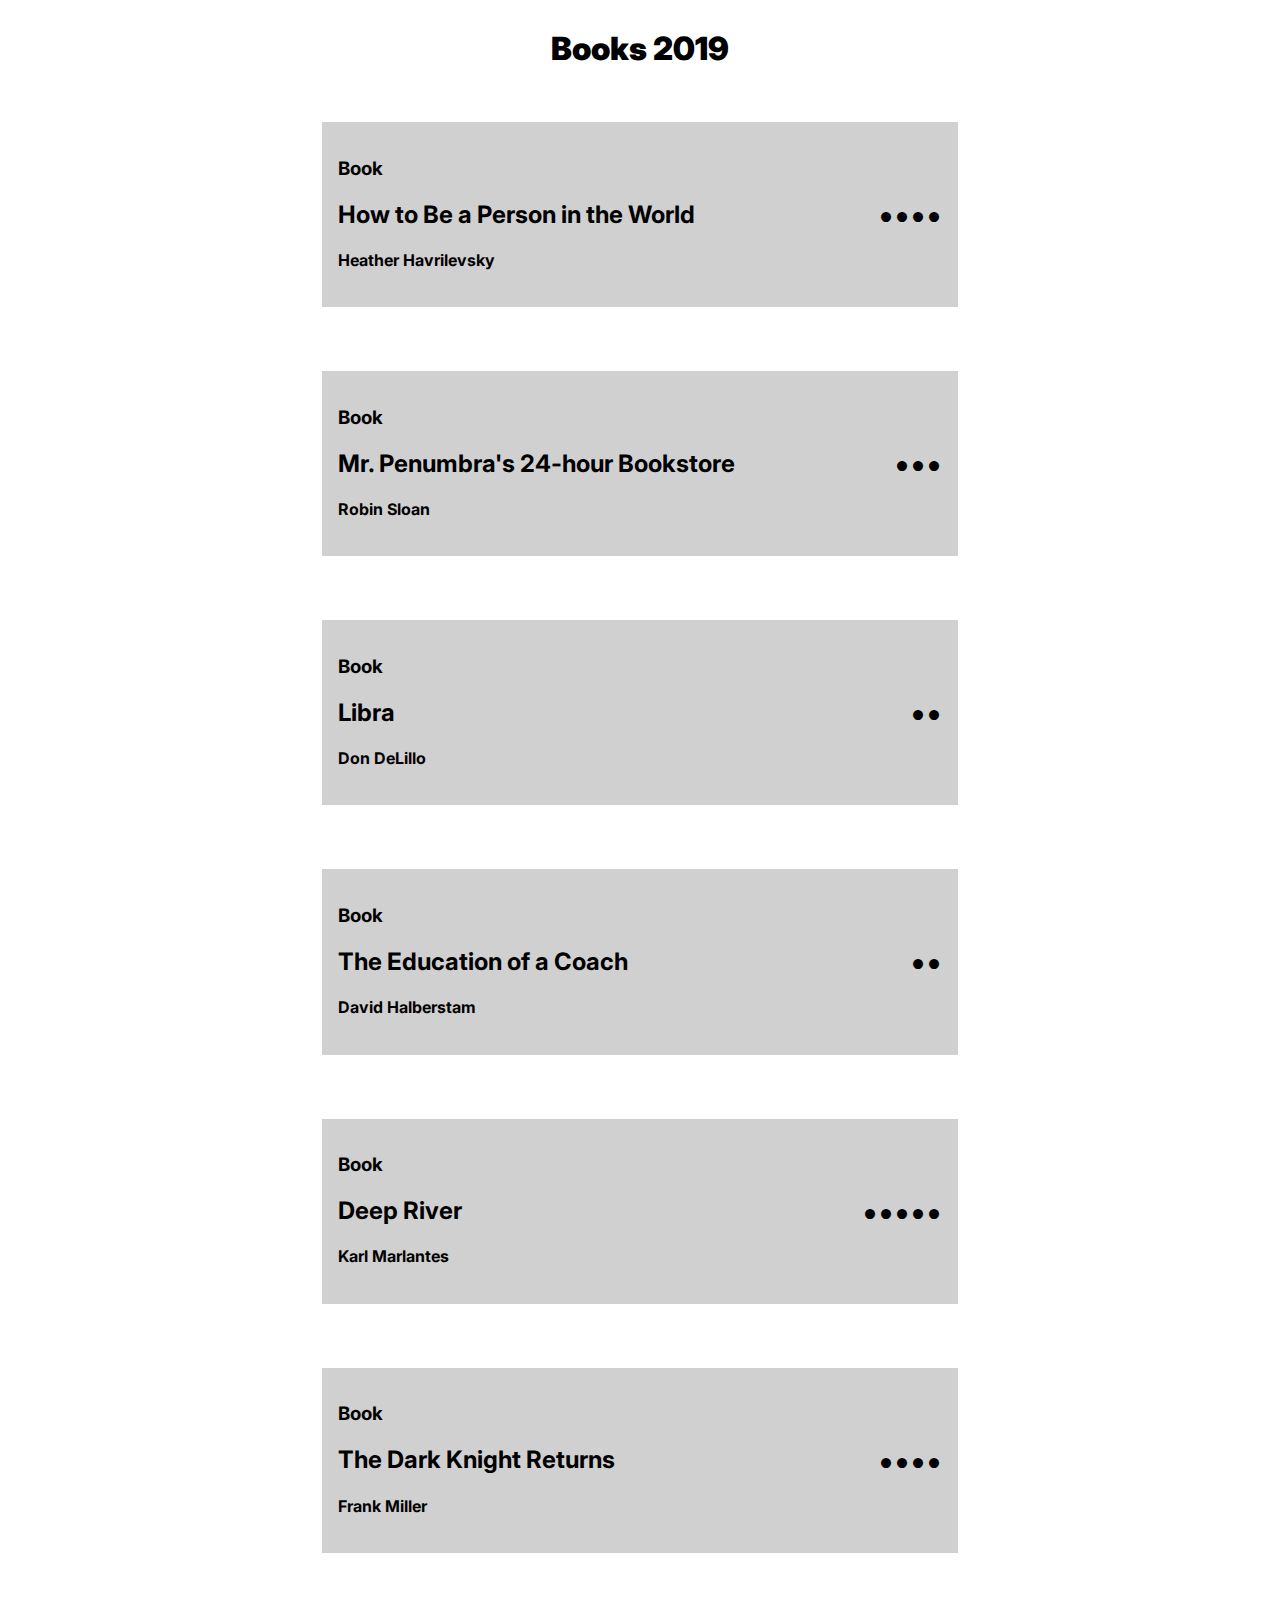
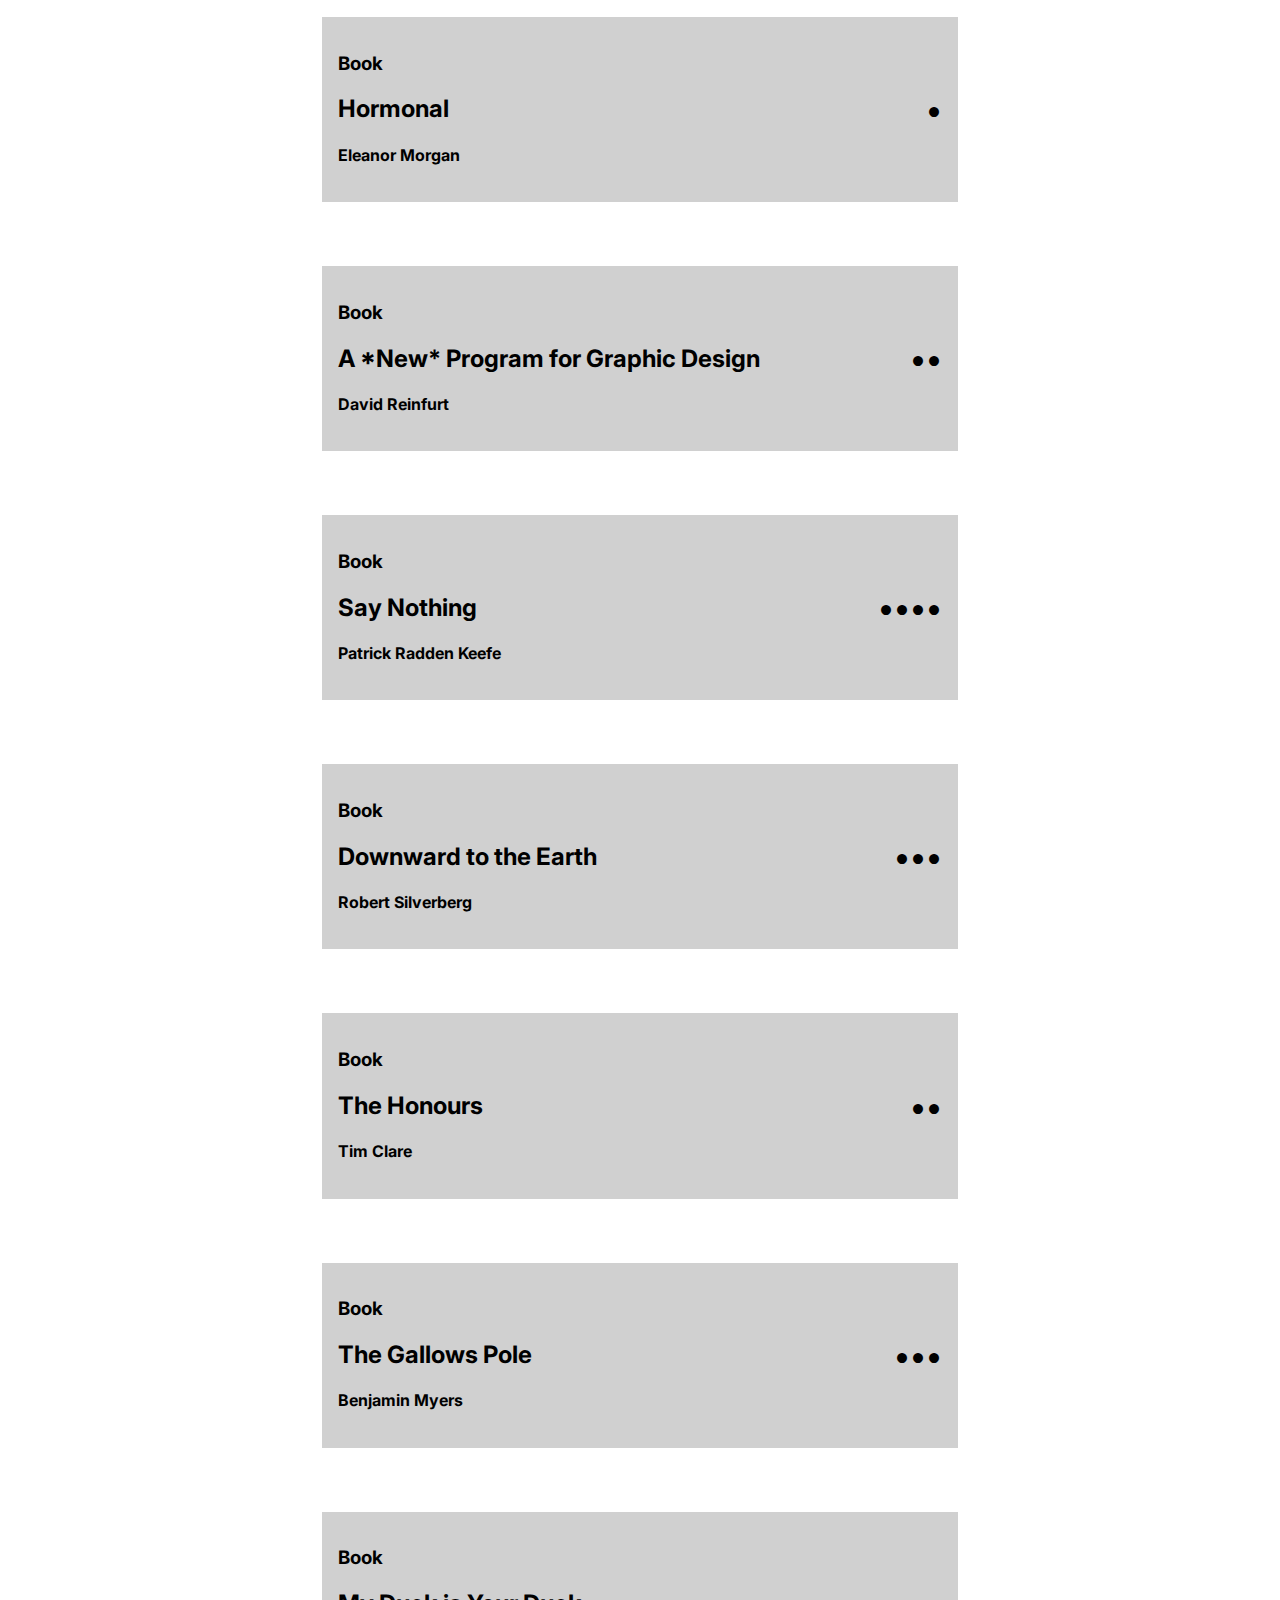
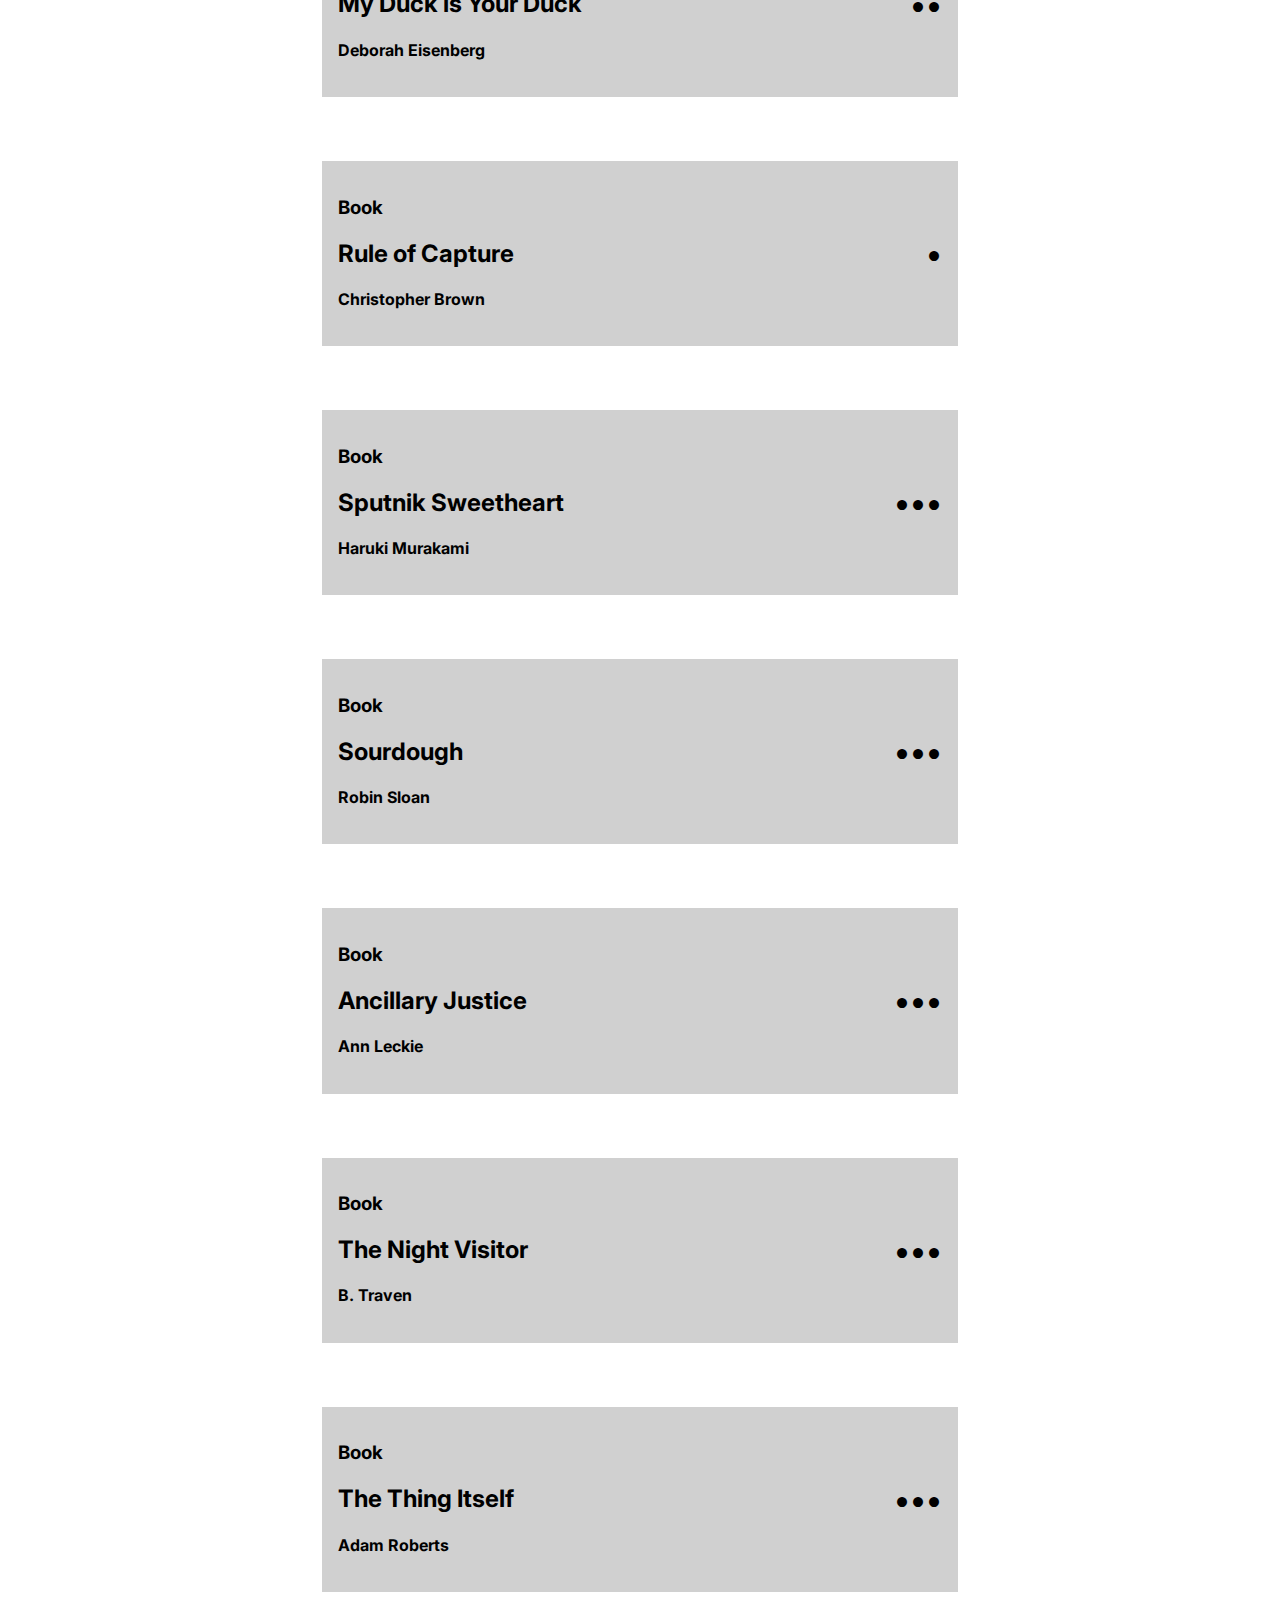
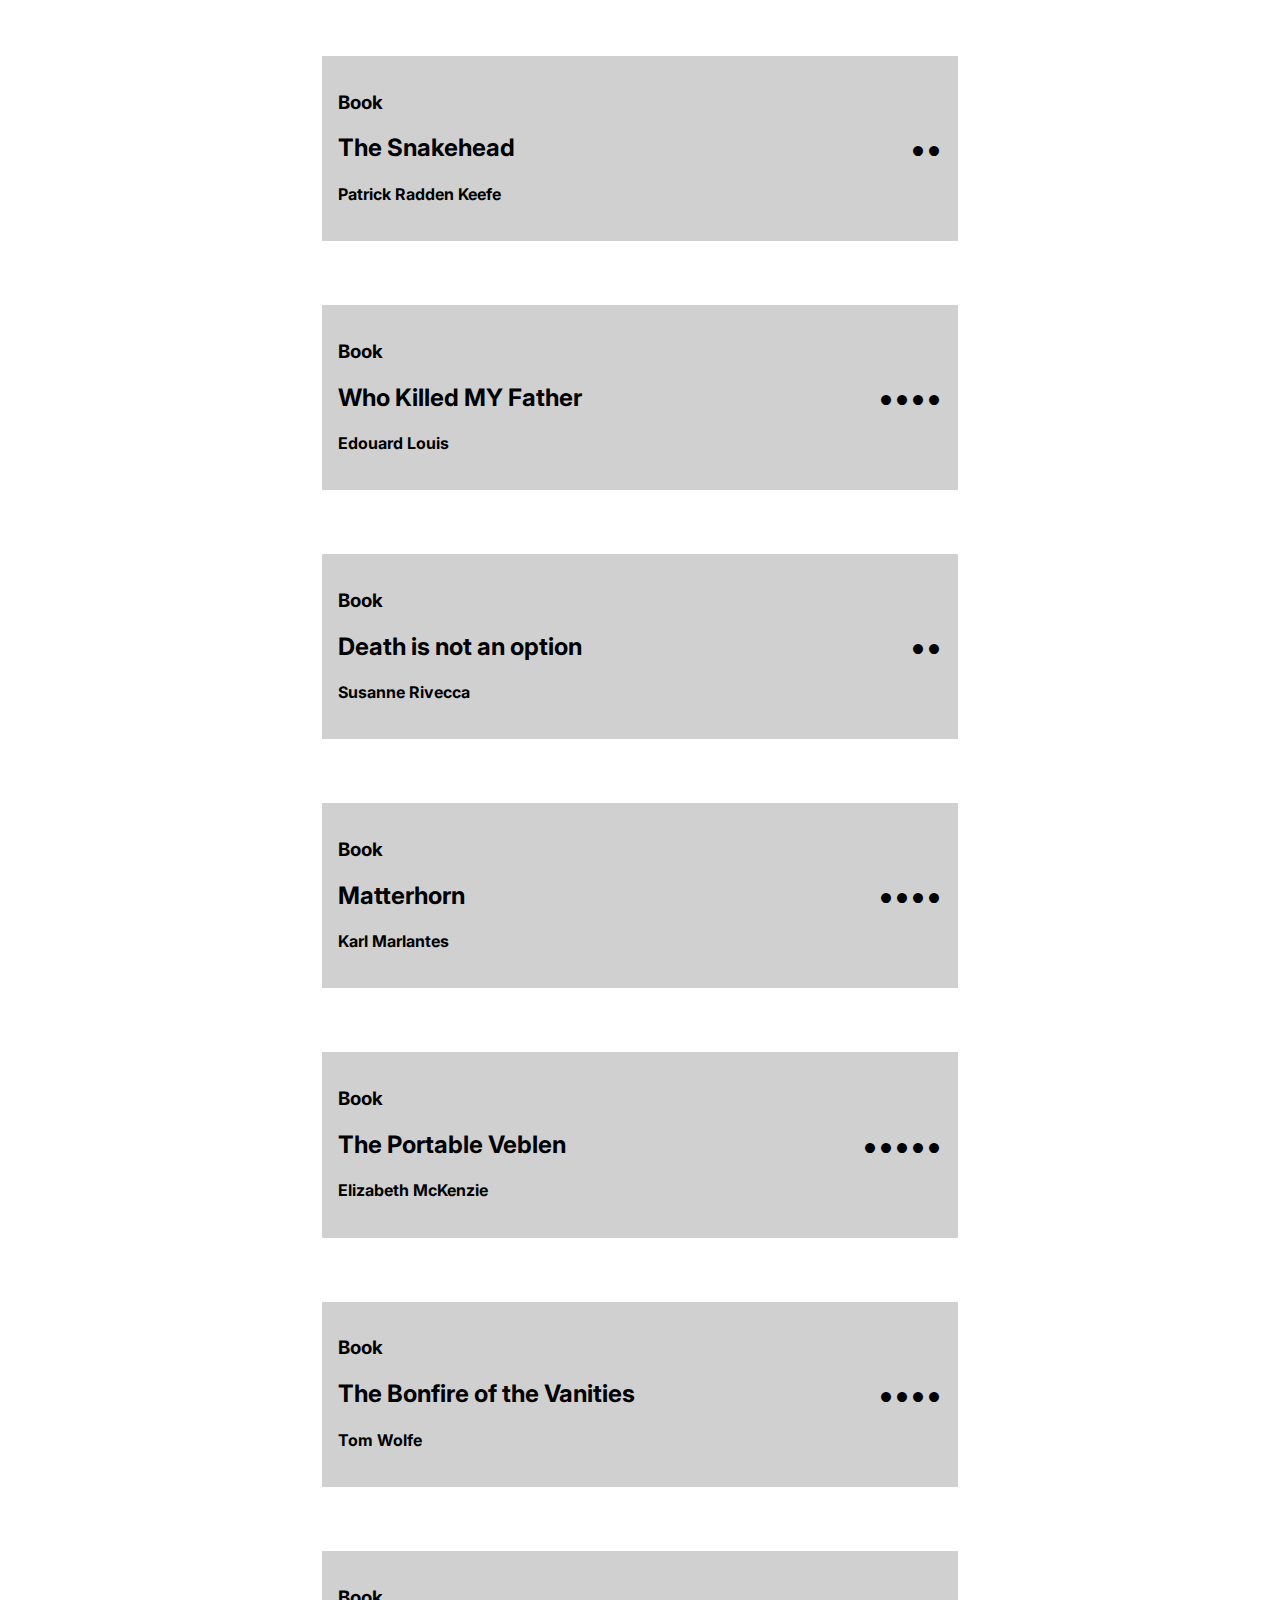
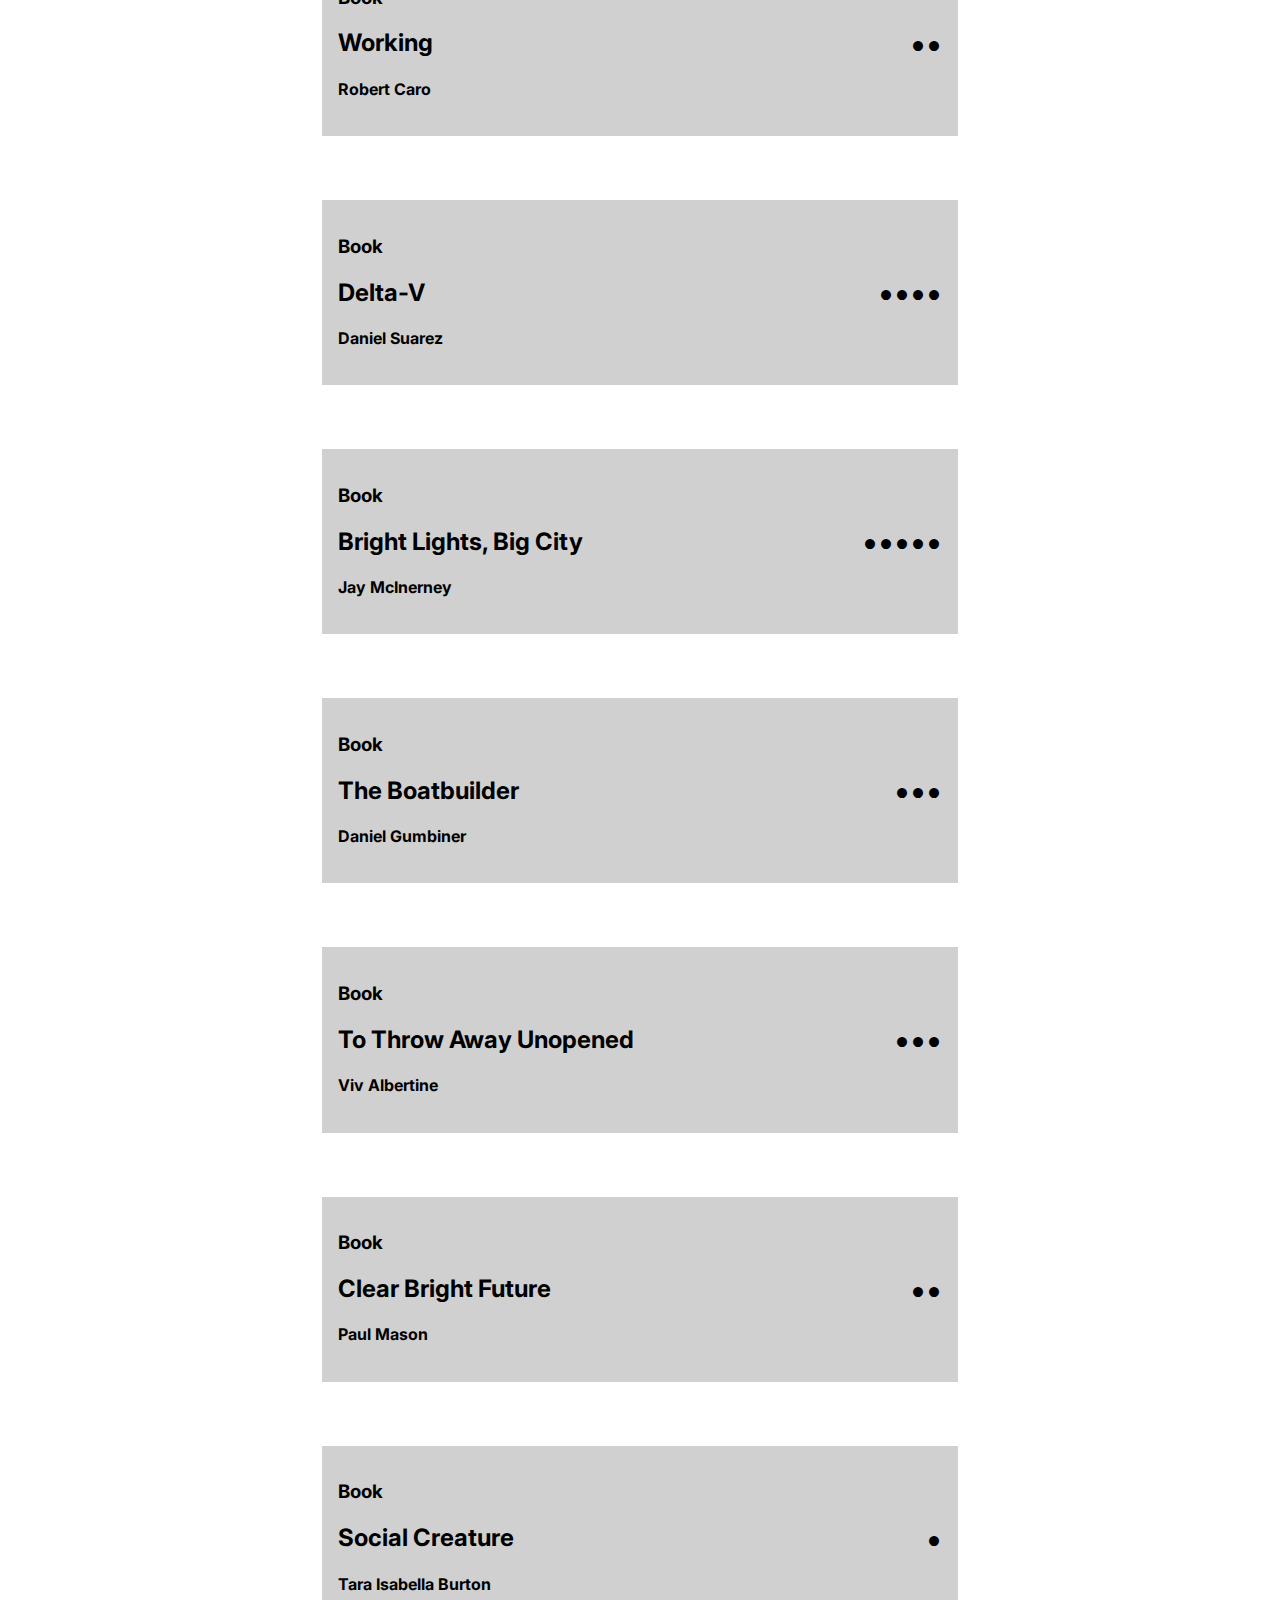
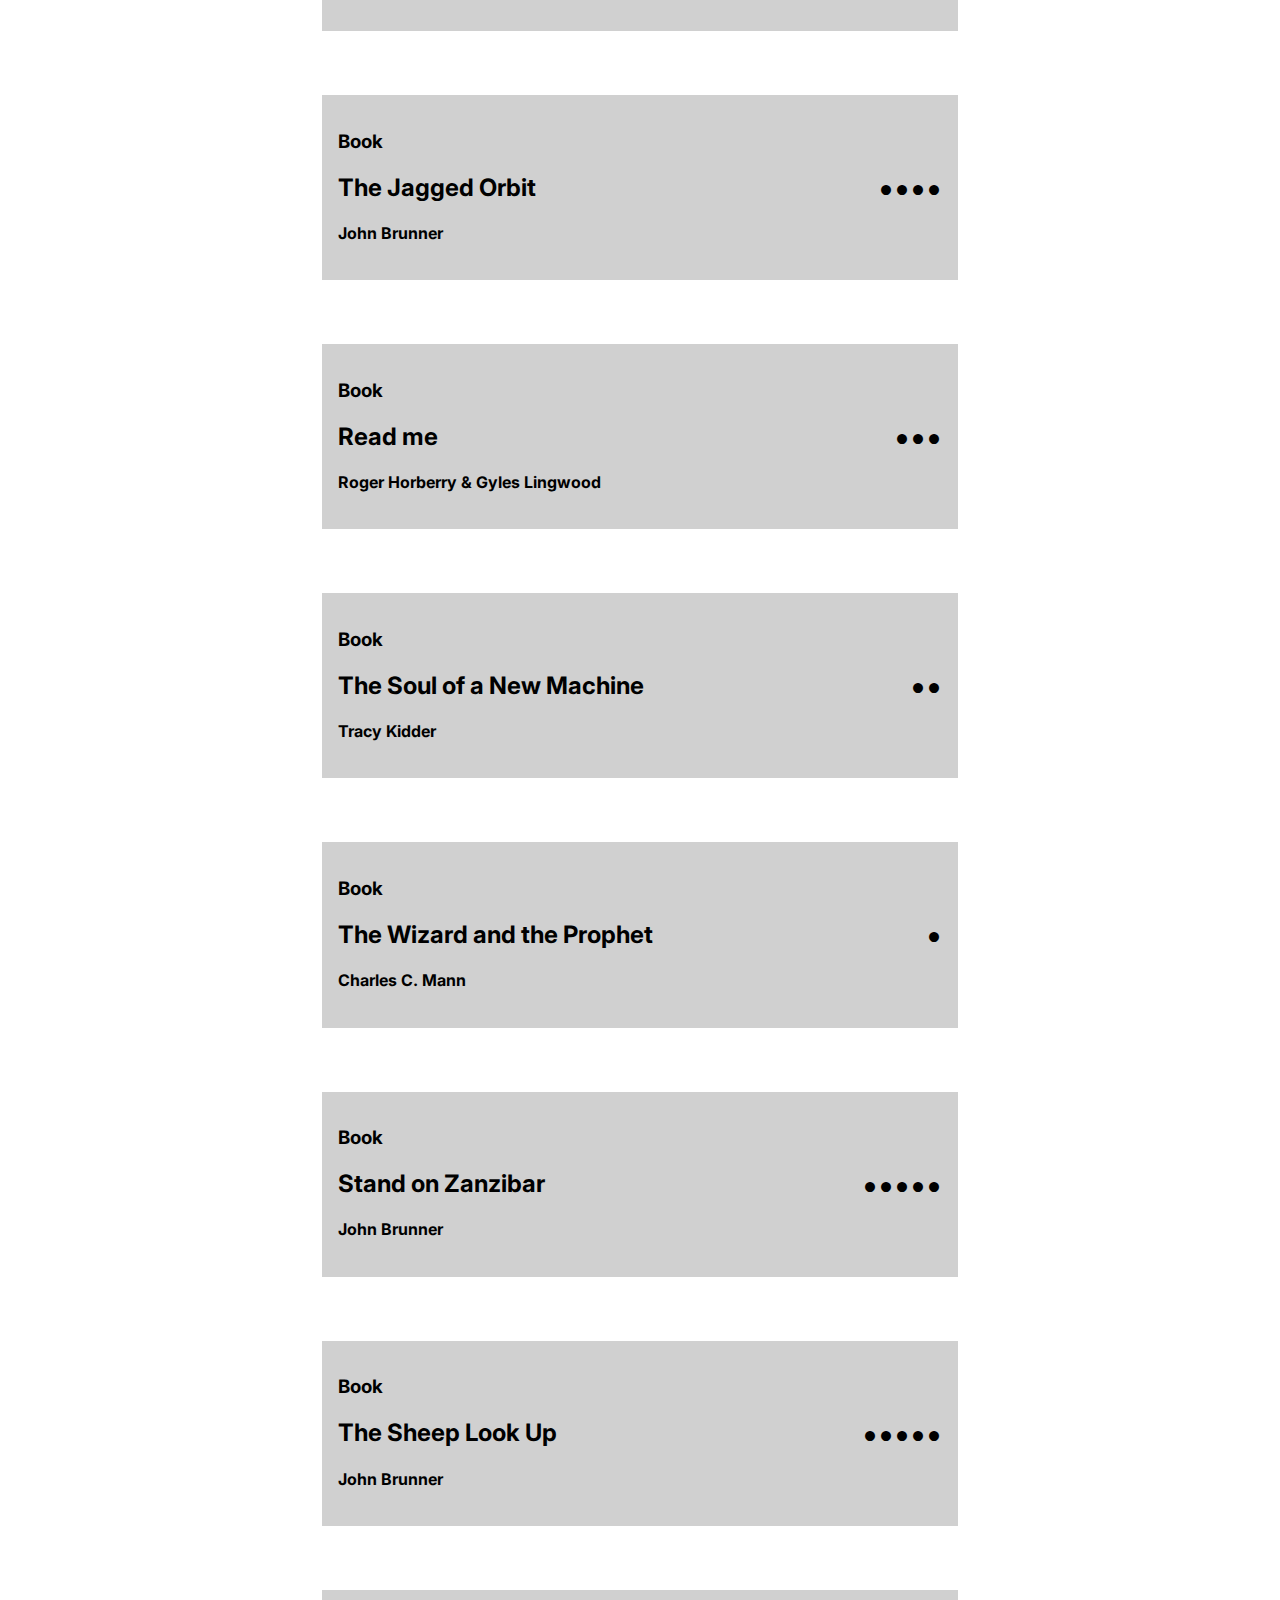
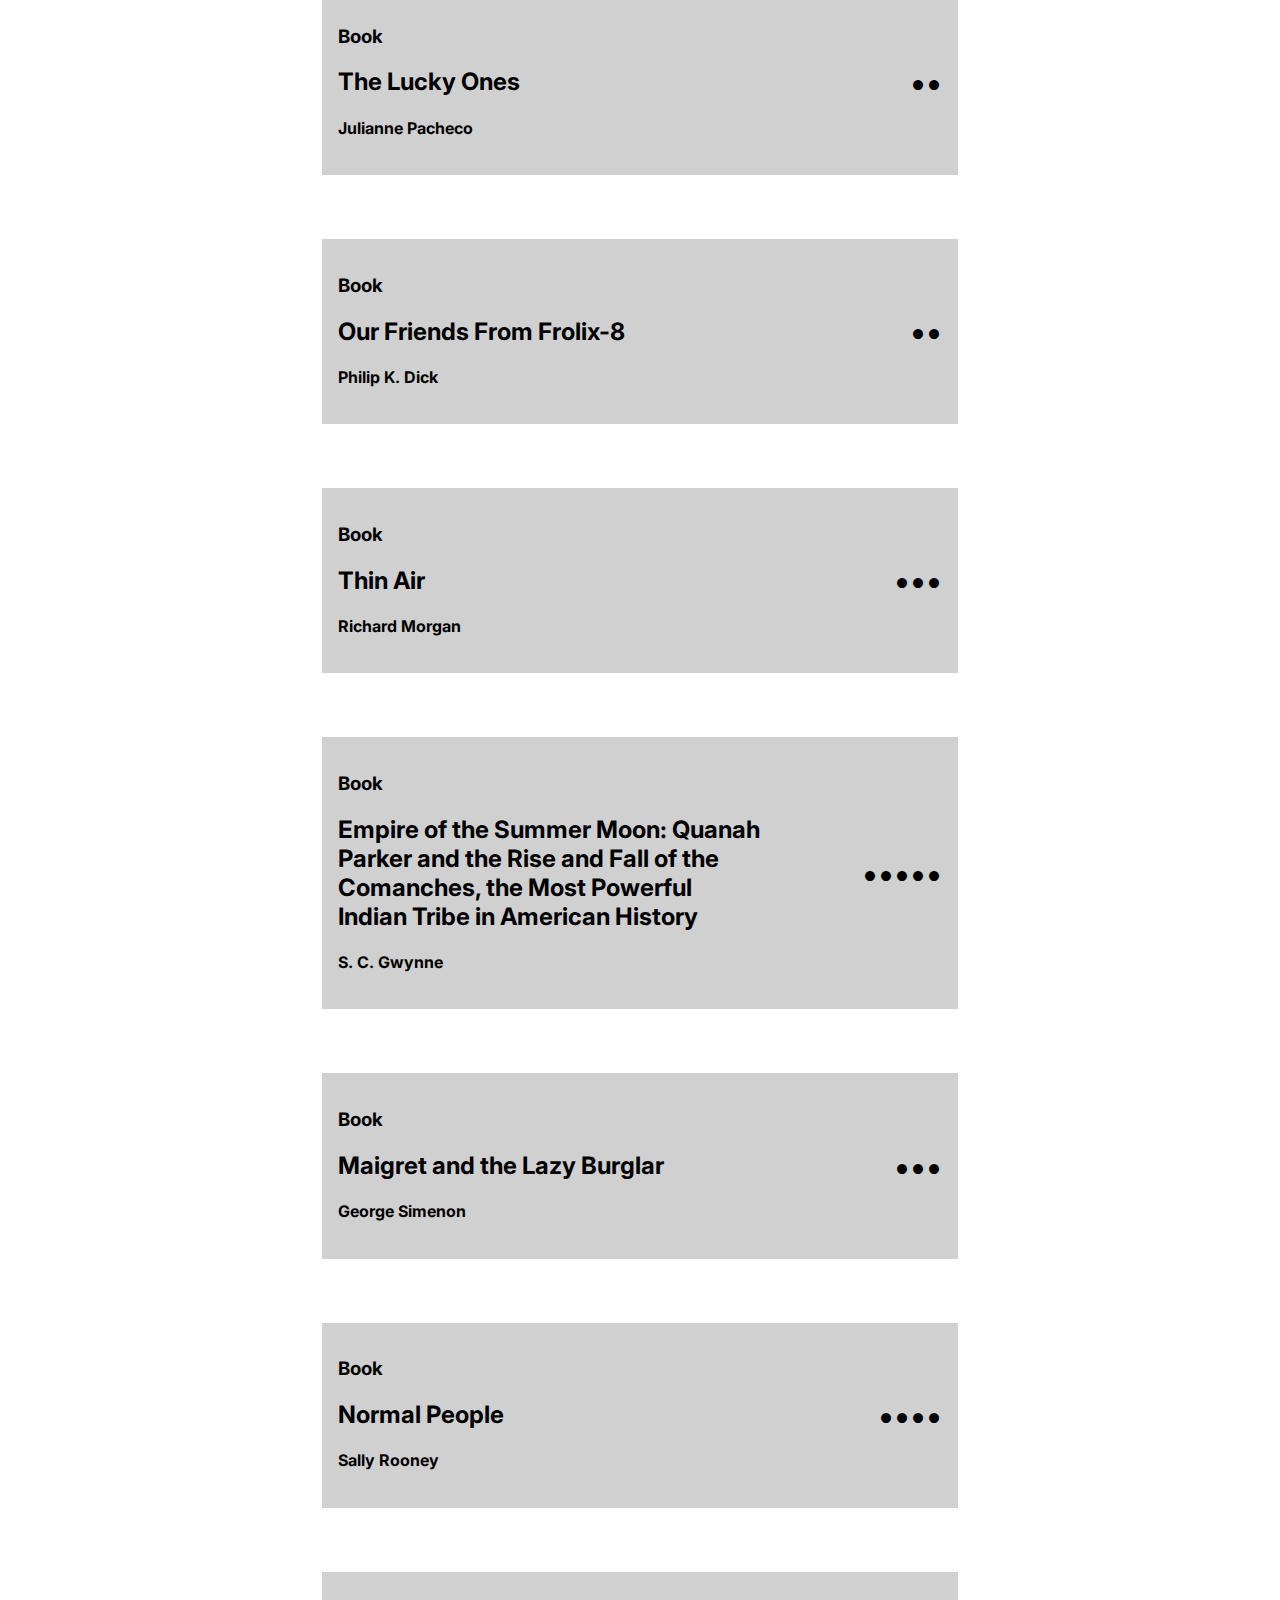
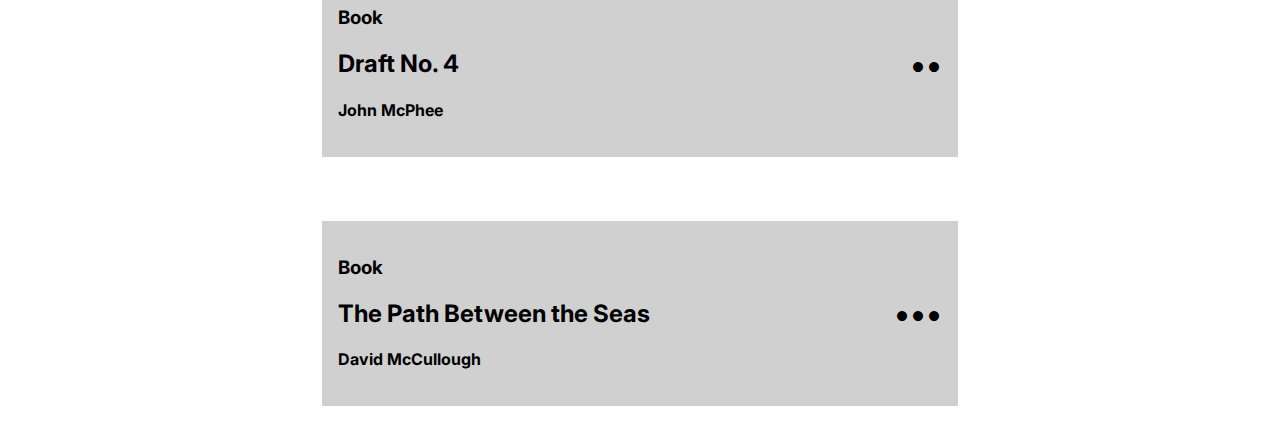
==== index.html @ e5d00653 "Rename books-2019-index.html to index.html" ====
<!DOCTYPE html>
<html>

<head>
    <title>Books 2019</title>
    <link rel="stylesheet" type="text/css" href="style.css">
    <link href="https://fonts.googleapis.com/css?family=Inter&display=swap" rel="stylesheet">
    <meta http-equiv="Content-Type" content="text/html; charset=UTF-8" />


</head>

<body>
	<div class="page-container">
    	<h1>Books 2019</h1>
    	<div class="content-container">
<div class="content-left">
<h3 class="label">Book</h3>
<h2 class="content-title">How to Be a Person in the World</h2>
<h4 class="content-further-info">Heather Havrilevsky</h4>
</div>
<div class="content-right">
<div class="rating">••••</div>
</div>
</div>
<div class="content-container">
<div class="content-left">
<h3 class="label">Book</h3>
<h2 class="content-title">Mr. Penumbra's 24-hour Bookstore</h2>
<h4 class="content-further-info">Robin Sloan</h4>
</div>
<div class="content-right">
<div class="rating">•••</div>
</div>
</div><div class="content-container">
<div class="content-left">
<h3 class="label">Book</h3>
<h2 class="content-title">Libra</h2>
<h4 class="content-further-info">Don  DeLillo</h4>
</div>
<div class="content-right">
<div class="rating">••</div>
</div>
</div><div class="content-container">
<div class="content-left">
<h3 class="label">Book</h3>
<h2 class="content-title">The Education of a Coach</h2>
<h4 class="content-further-info">David Halberstam</h4>
</div>
<div class="content-right">
<div class="rating">••</div>
</div>
</div><div class="content-container">
<div class="content-left">
<h3 class="label">Book</h3>
<h2 class="content-title">Deep River</h2>
<h4 class="content-further-info">Karl Marlantes</h4>
</div>
<div class="content-right">
<div class="rating">•••••</div>
</div>
</div><div class="content-container">
<div class="content-left">
<h3 class="label">Book</h3>
<h2 class="content-title">The Dark Knight Returns</h2>
<h4 class="content-further-info">Frank Miller</h4>
</div>
<div class="content-right">
<div class="rating">••••</div>
</div>
</div><div class="content-container">
<div class="content-left">
<h3 class="label">Book</h3>
<h2 class="content-title">Hormonal</h2>
<h4 class="content-further-info">Eleanor Morgan</h4>
</div>
<div class="content-right">
<div class="rating">•</div>
</div>
</div><div class="content-container">
<div class="content-left">
<h3 class="label">Book</h3>
<h2 class="content-title">A *New* Program for Graphic Design</h2>
<h4 class="content-further-info">David Reinfurt</h4>
</div>
<div class="content-right">
<div class="rating">••</div>
</div>
</div><div class="content-container">
<div class="content-left">
<h3 class="label">Book</h3>
<h2 class="content-title">Say Nothing</h2>
<h4 class="content-further-info">Patrick Radden Keefe</h4>
</div>
<div class="content-right">
<div class="rating">••••</div>
</div>
</div><div class="content-container">
<div class="content-left">
<h3 class="label">Book</h3>
<h2 class="content-title">Downward to the Earth</h2>
<h4 class="content-further-info">Robert Silverberg</h4>
</div>
<div class="content-right">
<div class="rating">•••</div>
</div>
</div><div class="content-container">
<div class="content-left">
<h3 class="label">Book</h3>
<h2 class="content-title">The Honours</h2>
<h4 class="content-further-info">Tim Clare</h4>
</div>
<div class="content-right">
<div class="rating">••</div>
</div>
</div><div class="content-container">
<div class="content-left">
<h3 class="label">Book</h3>
<h2 class="content-title">The Gallows Pole</h2>
<h4 class="content-further-info">Benjamin Myers</h4>
</div>
<div class="content-right">
<div class="rating">•••</div>
</div>
</div><div class="content-container">
<div class="content-left">
<h3 class="label">Book</h3>
<h2 class="content-title">My Duck is Your Duck</h2>
<h4 class="content-further-info">Deborah Eisenberg</h4>
</div>
<div class="content-right">
<div class="rating">••</div>
</div>
</div><div class="content-container">
<div class="content-left">
<h3 class="label">Book</h3>
<h2 class="content-title">Rule of Capture</h2>
<h4 class="content-further-info">Christopher Brown</h4>
</div>
<div class="content-right">
<div class="rating">•</div>
</div>
</div><div class="content-container">
<div class="content-left">
<h3 class="label">Book</h3>
<h2 class="content-title">Sputnik Sweetheart</h2>
<h4 class="content-further-info">Haruki Murakami</h4>
</div>
<div class="content-right">
<div class="rating">•••</div>
</div>
</div><div class="content-container">
<div class="content-left">
<h3 class="label">Book</h3>
<h2 class="content-title">Sourdough</h2>
<h4 class="content-further-info">Robin Sloan</h4>
</div>
<div class="content-right">
<div class="rating">•••</div>
</div>
</div><div class="content-container">
<div class="content-left">
<h3 class="label">Book</h3>
<h2 class="content-title">Ancillary Justice</h2>
<h4 class="content-further-info">Ann Leckie</h4>
</div>
<div class="content-right">
<div class="rating">•••</div>
</div>
</div><div class="content-container">
<div class="content-left">
<h3 class="label">Book</h3>
<h2 class="content-title">The Night Visitor</h2>
<h4 class="content-further-info">B. Traven</h4>
</div>
<div class="content-right">
<div class="rating">•••</div>
</div>
</div><div class="content-container">
<div class="content-left">
<h3 class="label">Book</h3>
<h2 class="content-title">The Thing Itself</h2>
<h4 class="content-further-info">Adam Roberts</h4>
</div>
<div class="content-right">
<div class="rating">•••</div>
</div>
</div><div class="content-container">
<div class="content-left">
<h3 class="label">Book</h3>
<h2 class="content-title">The Snakehead</h2>
<h4 class="content-further-info">Patrick Radden Keefe</h4>
</div>
<div class="content-right">
<div class="rating">••</div>
</div>
</div><div class="content-container">
<div class="content-left">
<h3 class="label">Book</h3>
<h2 class="content-title">Who Killed MY Father</h2>
<h4 class="content-further-info">Edouard Louis</h4>
</div>
<div class="content-right">
<div class="rating">••••</div>
</div>
</div><div class="content-container">
<div class="content-left">
<h3 class="label">Book</h3>
<h2 class="content-title">Death is not an option</h2>
<h4 class="content-further-info">Susanne Rivecca</h4>
</div>
<div class="content-right">
<div class="rating">••</div>
</div>
</div><div class="content-container">
<div class="content-left">
<h3 class="label">Book</h3>
<h2 class="content-title">Matterhorn</h2>
<h4 class="content-further-info">Karl Marlantes</h4>
</div>
<div class="content-right">
<div class="rating">••••</div>
</div>
</div><div class="content-container">
<div class="content-left">
<h3 class="label">Book</h3>
<h2 class="content-title">The Portable Veblen</h2>
<h4 class="content-further-info">Elizabeth McKenzie</h4>
</div>
<div class="content-right">
<div class="rating">•••••</div>
</div>
</div><div class="content-container">
<div class="content-left">
<h3 class="label">Book</h3>
<h2 class="content-title">The Bonfire of the Vanities</h2>
<h4 class="content-further-info">Tom Wolfe</h4>
</div>
<div class="content-right">
<div class="rating">••••</div>
</div>
</div><div class="content-container">
<div class="content-left">
<h3 class="label">Book</h3>
<h2 class="content-title">Working</h2>
<h4 class="content-further-info">Robert Caro</h4>
</div>
<div class="content-right">
<div class="rating">••</div>
</div>
</div><div class="content-container">
<div class="content-left">
<h3 class="label">Book</h3>
<h2 class="content-title">Delta-V</h2>
<h4 class="content-further-info">Daniel Suarez</h4>
</div>
<div class="content-right">
<div class="rating">••••</div>
</div>
</div><div class="content-container">
<div class="content-left">
<h3 class="label">Book</h3>
<h2 class="content-title">Bright Lights, Big City</h2>
<h4 class="content-further-info">Jay McInerney</h4>
</div>
<div class="content-right">
<div class="rating">•••••</div>
</div>
</div><div class="content-container">
<div class="content-left">
<h3 class="label">Book</h3>
<h2 class="content-title">The Boatbuilder</h2>
<h4 class="content-further-info">Daniel Gumbiner</h4>
</div>
<div class="content-right">
<div class="rating">•••</div>
</div>
</div><div class="content-container">
<div class="content-left">
<h3 class="label">Book</h3>
<h2 class="content-title">To Throw Away Unopened</h2>
<h4 class="content-further-info">Viv Albertine</h4>
</div>
<div class="content-right">
<div class="rating">•••</div>
</div>
</div><div class="content-container">
<div class="content-left">
<h3 class="label">Book</h3>
<h2 class="content-title">Clear Bright Future</h2>
<h4 class="content-further-info">Paul Mason</h4>
</div>
<div class="content-right">
<div class="rating">••</div>
</div>
</div><div class="content-container">
<div class="content-left">
<h3 class="label">Book</h3>
<h2 class="content-title">Social Creature</h2>
<h4 class="content-further-info">Tara Isabella Burton</h4>
</div>
<div class="content-right">
<div class="rating">•</div>
</div>
</div><div class="content-container">
<div class="content-left">
<h3 class="label">Book</h3>
<h2 class="content-title">The Jagged Orbit</h2>
<h4 class="content-further-info">John Brunner</h4>
</div>
<div class="content-right">
<div class="rating">••••</div>
</div>
</div><div class="content-container">
<div class="content-left">
<h3 class="label">Book</h3>
<h2 class="content-title">Read me</h2>
<h4 class="content-further-info">Roger Horberry &amp; Gyles Lingwood</h4>
</div>
<div class="content-right">
<div class="rating">•••</div>
</div>
</div><div class="content-container">
<div class="content-left">
<h3 class="label">Book</h3>
<h2 class="content-title">The Soul of a New Machine</h2>
<h4 class="content-further-info">Tracy Kidder</h4>
</div>
<div class="content-right">
<div class="rating">••</div>
</div>
</div><div class="content-container">
<div class="content-left">
<h3 class="label">Book</h3>
<h2 class="content-title">The Wizard and the Prophet</h2>
<h4 class="content-further-info">Charles C. Mann</h4>
</div>
<div class="content-right">
<div class="rating">•</div>
</div>
</div><div class="content-container">
<div class="content-left">
<h3 class="label">Book</h3>
<h2 class="content-title">Stand on Zanzibar</h2>
<h4 class="content-further-info">John Brunner</h4>
</div>
<div class="content-right">
<div class="rating">•••••</div>
</div>
</div><div class="content-container">
<div class="content-left">
<h3 class="label">Book</h3>
<h2 class="content-title">The Sheep Look Up</h2>
<h4 class="content-further-info">John Brunner</h4>
</div>
<div class="content-right">
<div class="rating">•••••</div>
</div>
</div><div class="content-container">
<div class="content-left">
<h3 class="label">Book</h3>
<h2 class="content-title">The Lucky Ones</h2>
<h4 class="content-further-info">Julianne Pacheco</h4>
</div>
<div class="content-right">
<div class="rating">••</div>
</div>
</div><div class="content-container">
<div class="content-left">
<h3 class="label">Book</h3>
<h2 class="content-title">Our Friends From Frolix-8</h2>
<h4 class="content-further-info">Philip K. Dick</h4>
</div>
<div class="content-right">
<div class="rating">••</div>
</div>
</div><div class="content-container">
<div class="content-left">
<h3 class="label">Book</h3>
<h2 class="content-title">Thin Air</h2>
<h4 class="content-further-info">Richard Morgan</h4>
</div>
<div class="content-right">
<div class="rating">•••</div>
</div>
</div><div class="content-container">
<div class="content-left">
<h3 class="label">Book</h3>
<h2 class="content-title">Empire of the Summer Moon: Quanah Parker and the Rise and Fall of the Comanches, the Most Powerful Indian Tribe in American History</h2>
<h4 class="content-further-info">S. C. Gwynne</h4>
</div>
<div class="content-right">
<div class="rating">•••••</div>
</div>
</div><div class="content-container">
<div class="content-left">
<h3 class="label">Book</h3>
<h2 class="content-title">Maigret and the Lazy Burglar</h2>
<h4 class="content-further-info">George Simenon</h4>
</div>
<div class="content-right">
<div class="rating">•••</div>
</div>
</div><div class="content-container">
<div class="content-left">
<h3 class="label">Book</h3>
<h2 class="content-title">Normal People</h2>
<h4 class="content-further-info">Sally Rooney</h4>
</div>
<div class="content-right">
<div class="rating">••••</div>
</div>
</div><div class="content-container">
<div class="content-left">
<h3 class="label">Book</h3>
<h2 class="content-title">Draft No. 4</h2>
<h4 class="content-further-info">John McPhee</h4>
</div>
<div class="content-right">
<div class="rating">••</div>
</div>
</div><div class="content-container">
<div class="content-left">
<h3 class="label">Book</h3>
<h2 class="content-title">The Path Between the Seas</h2>
<h4 class="content-further-info">David McCullough</h4>
</div>
<div class="content-right">
<div class="rating">•••</div>
</div>
</div>
</div>
</body>
---- style.css ----
body {
	font-family: "Inter", sans-serif;
}

.page-container{
	display: flex;
	flex-direction: column;
	justify-content: center;
	width: 700px;
	margin: auto;
}

.content-container {
	background-color: #d0d0d0;
	margin: 32px;
	padding: 16px;
	display: flex;
	flex-direction: row;
	justify-content: space-around;
}

.content-left {
	order: 0;
	width: 70%;
}

.content-right {
	order: 1;
	width: 30%;
	display: block;
	text-align: right;
	margin: auto;
	font-size: 32px;
}

h1 {
	text-align: center;
	font-weight: 900;
}
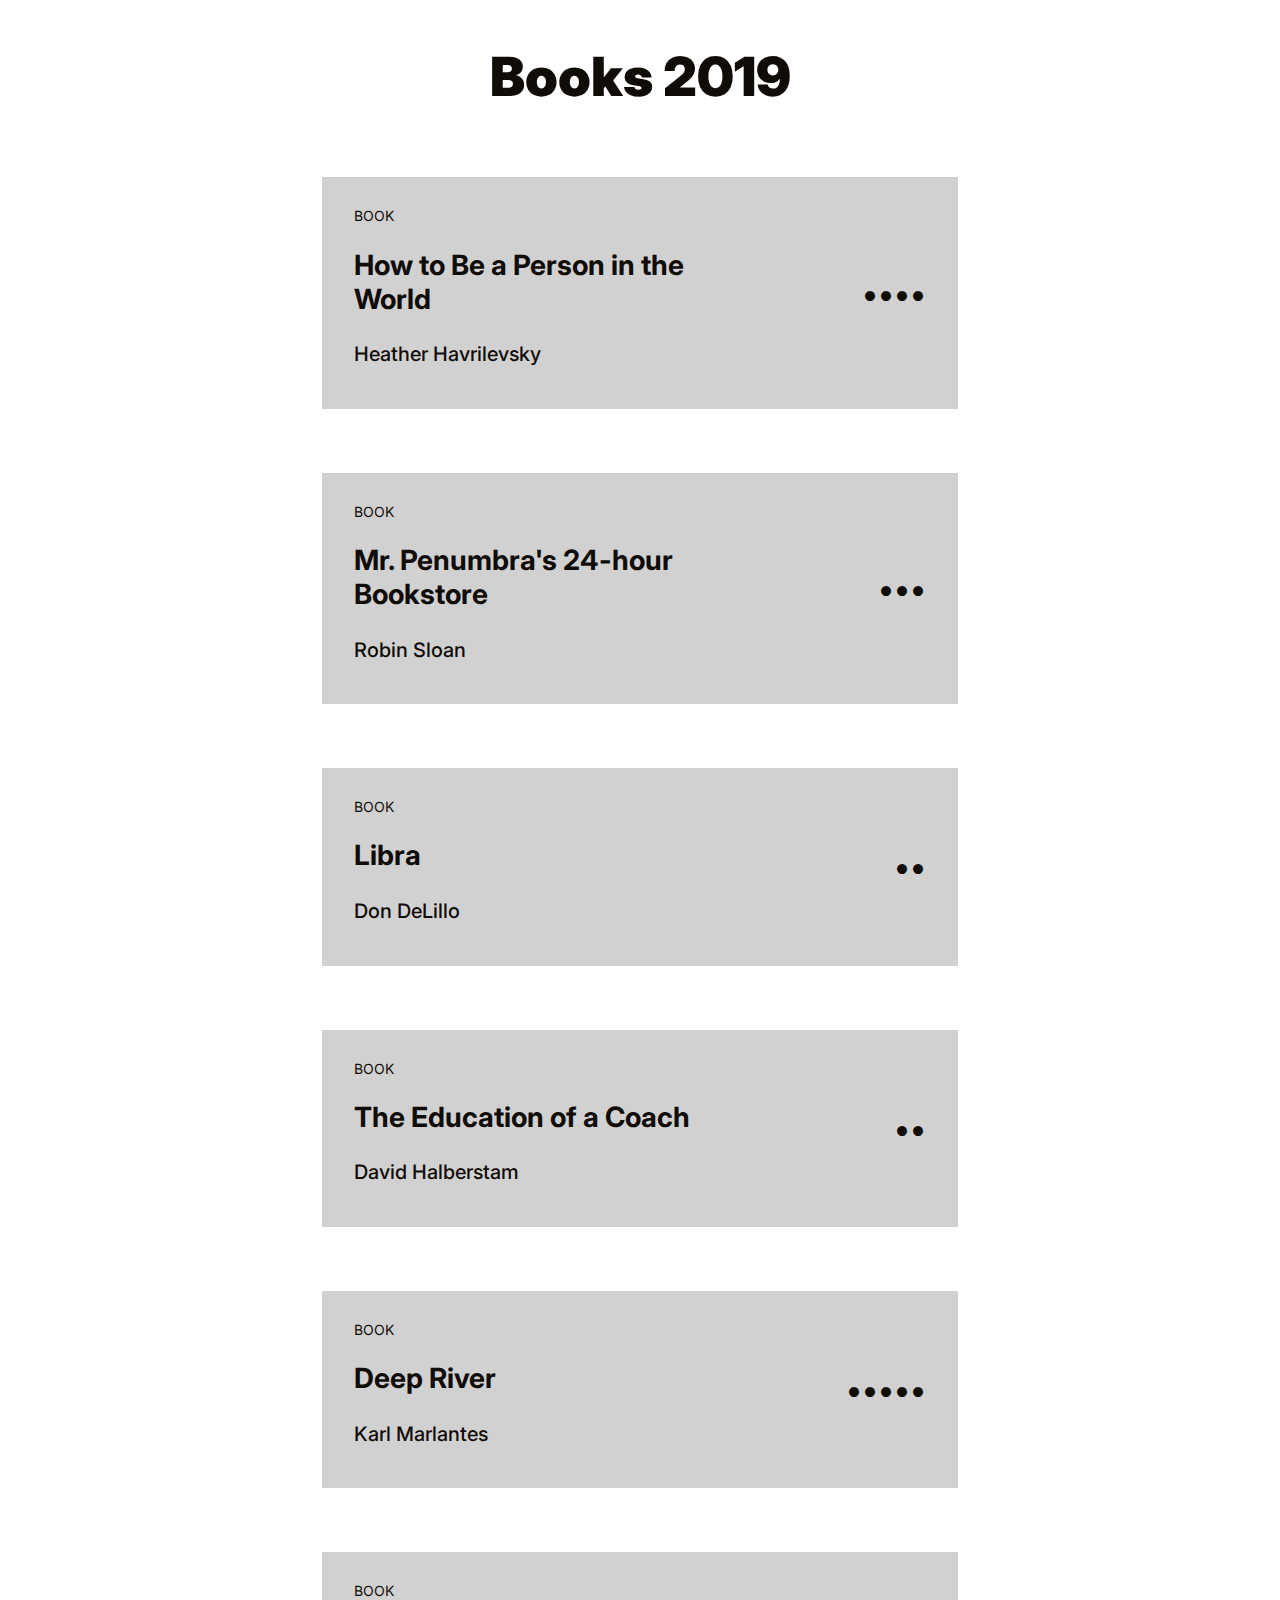
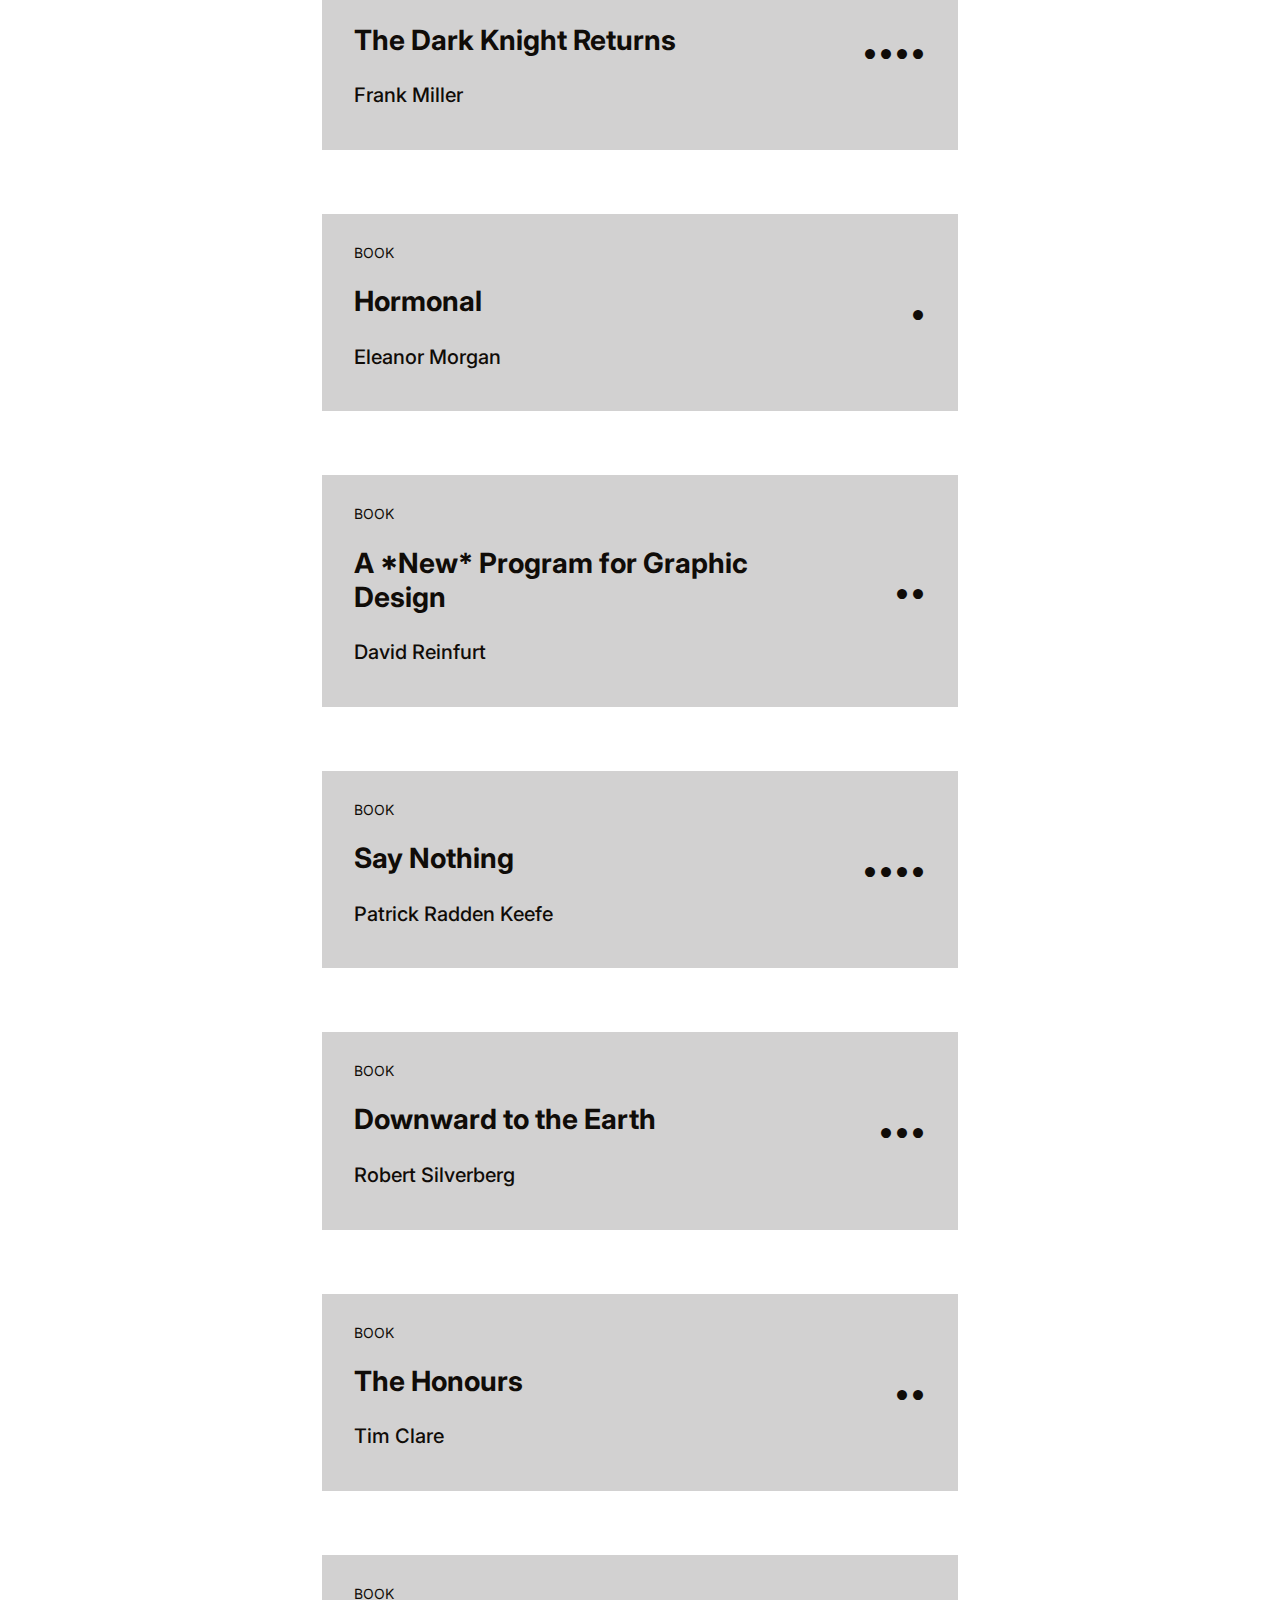
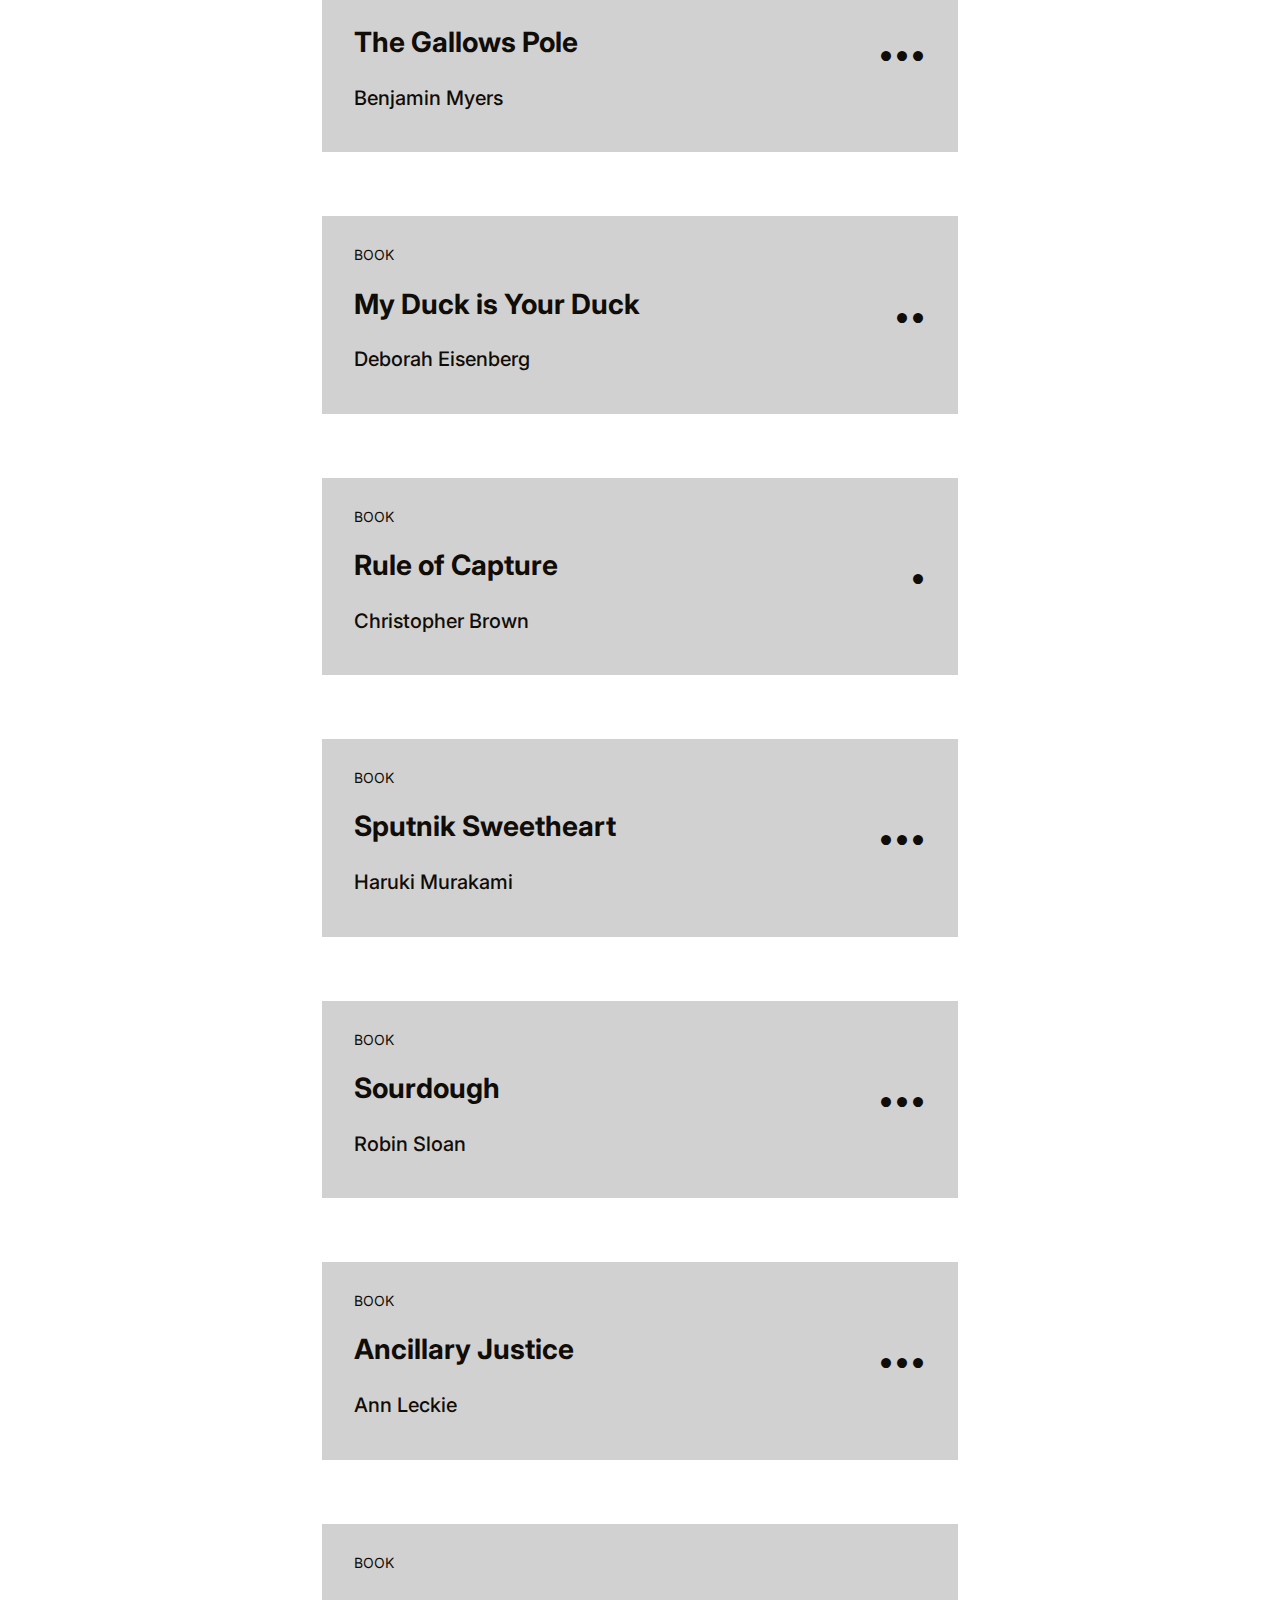
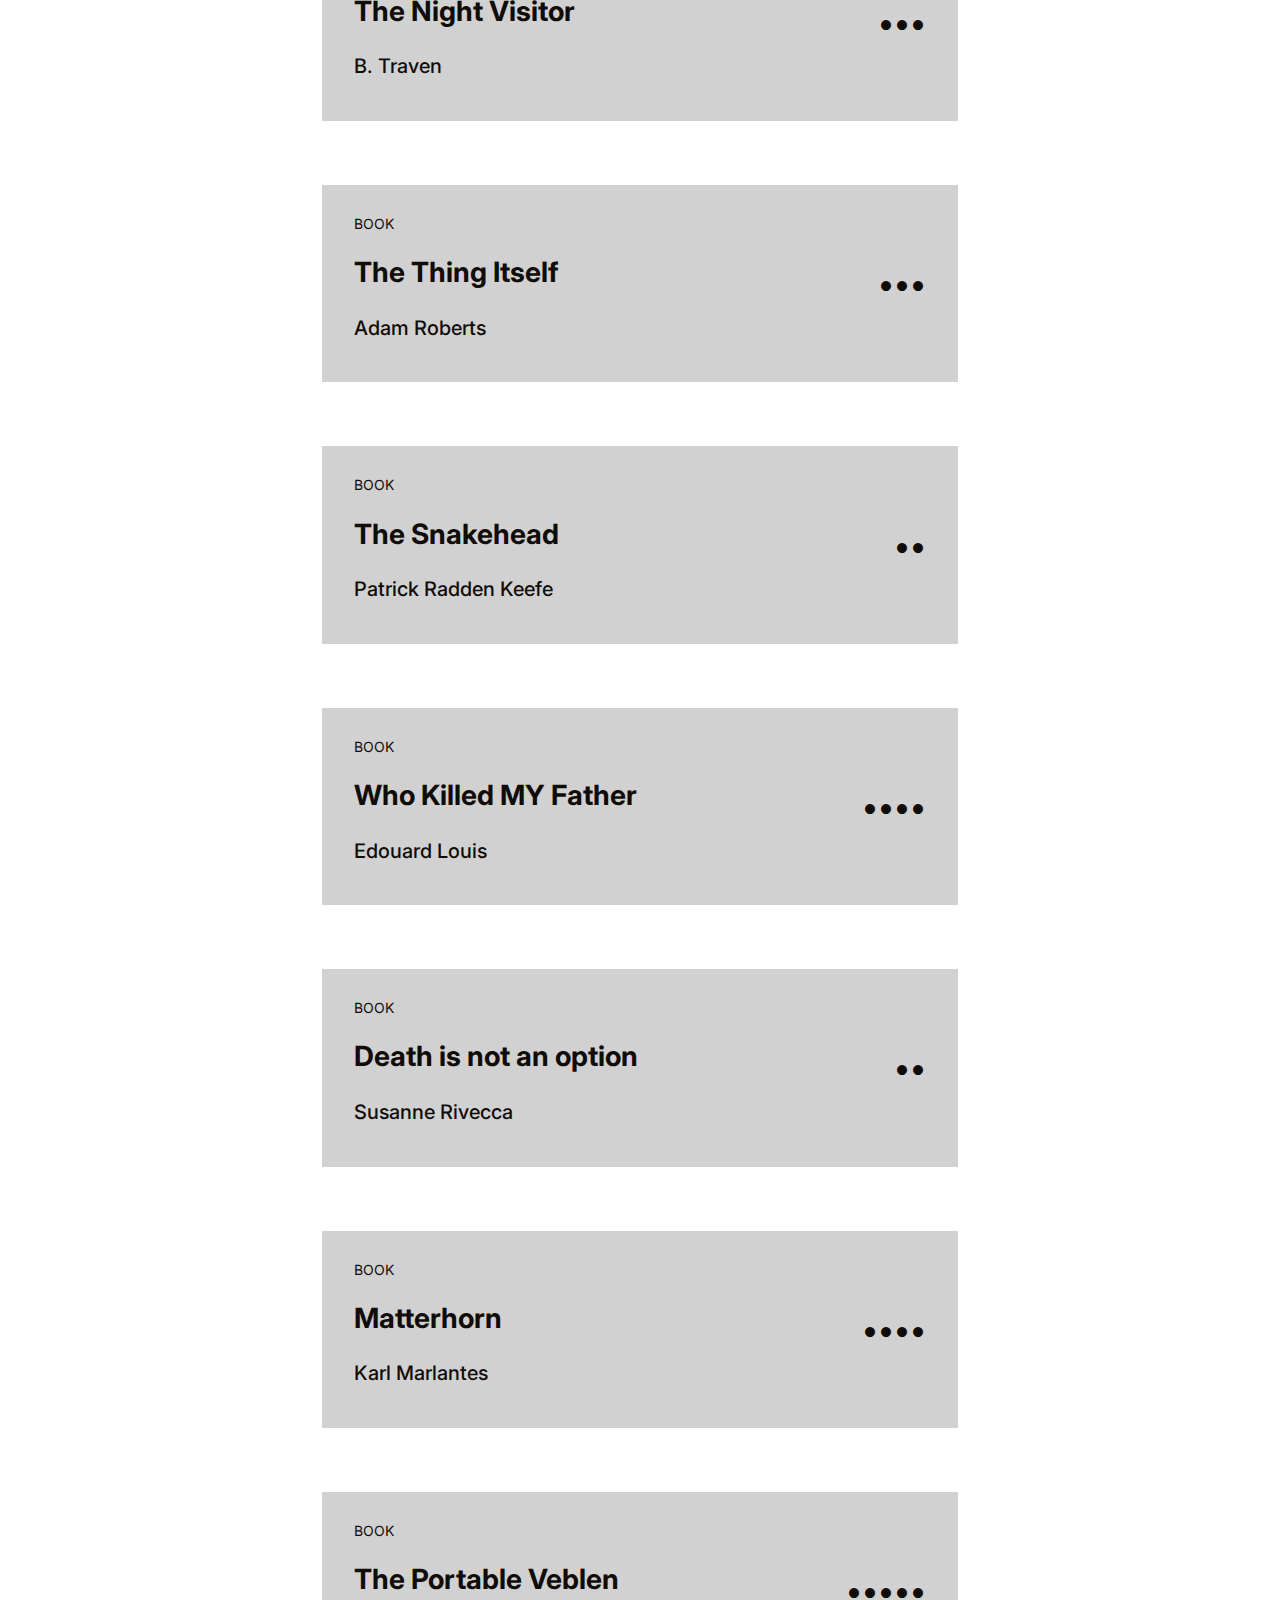
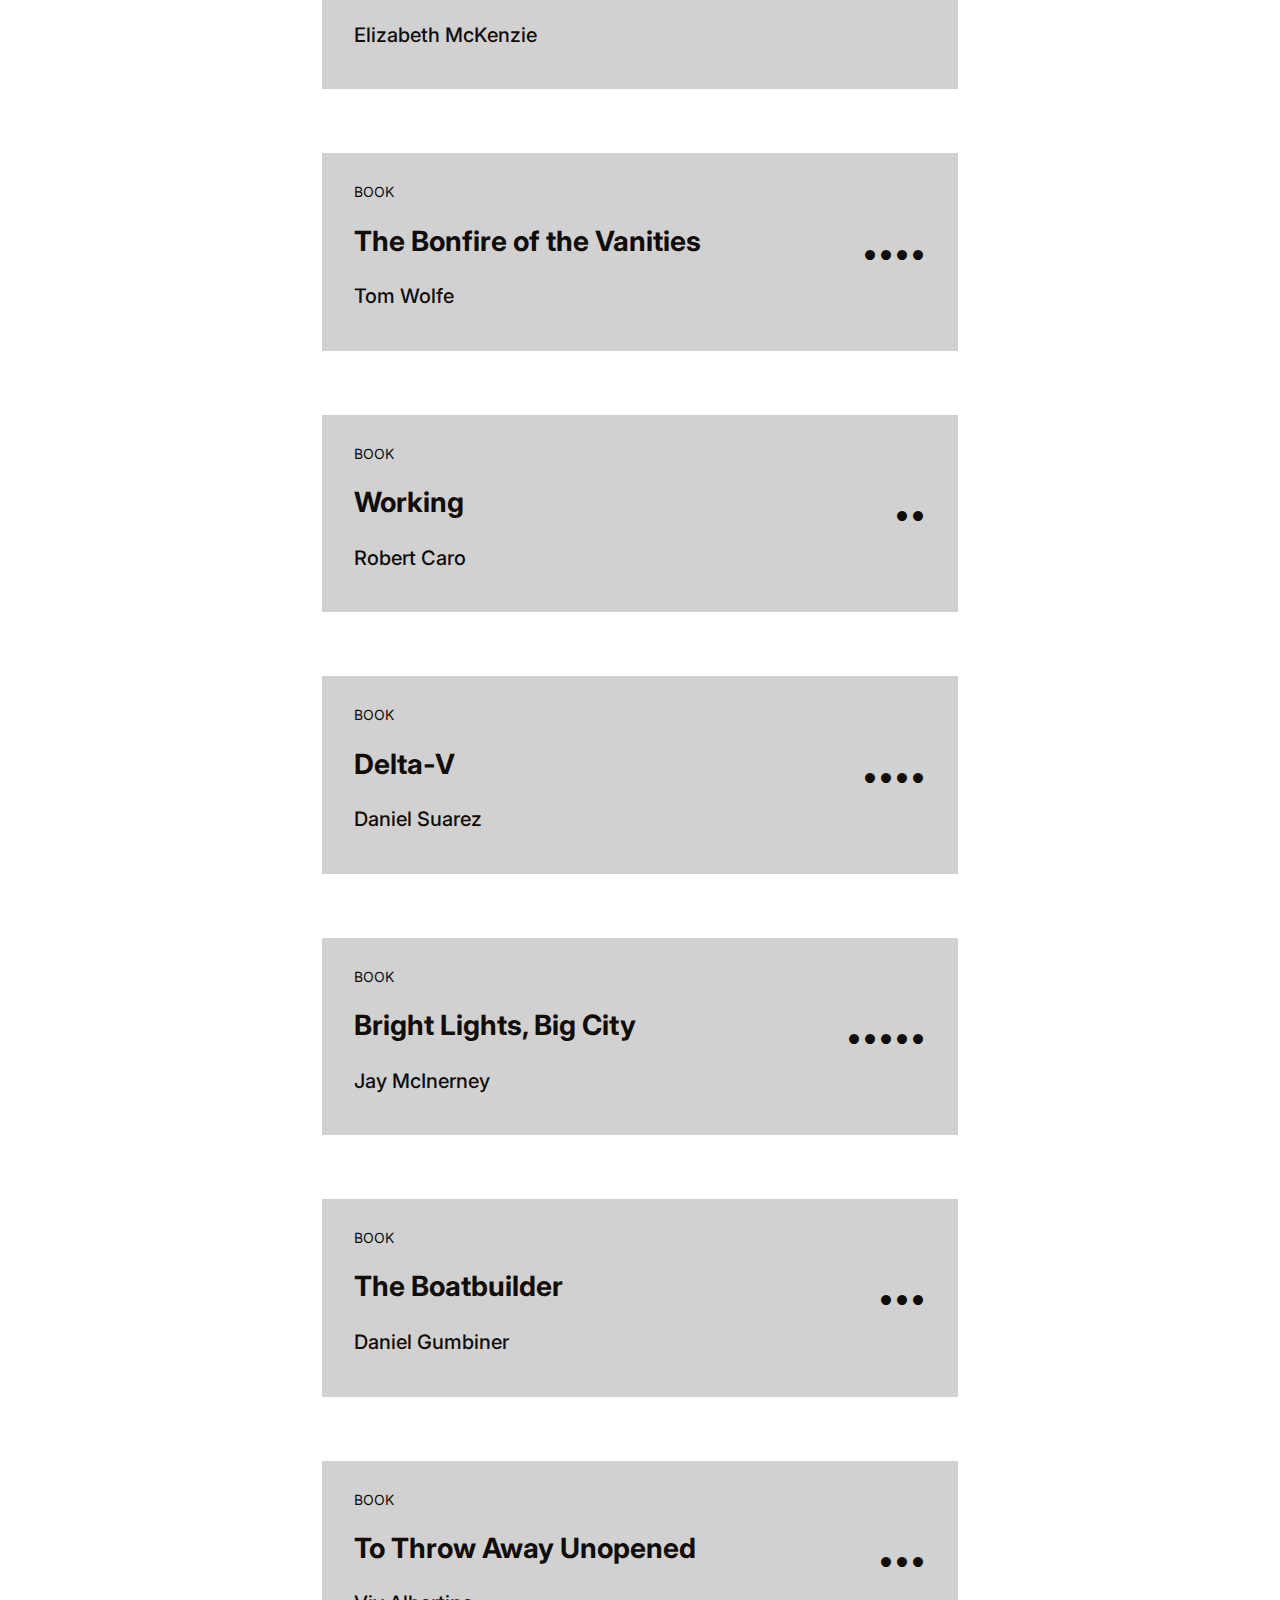
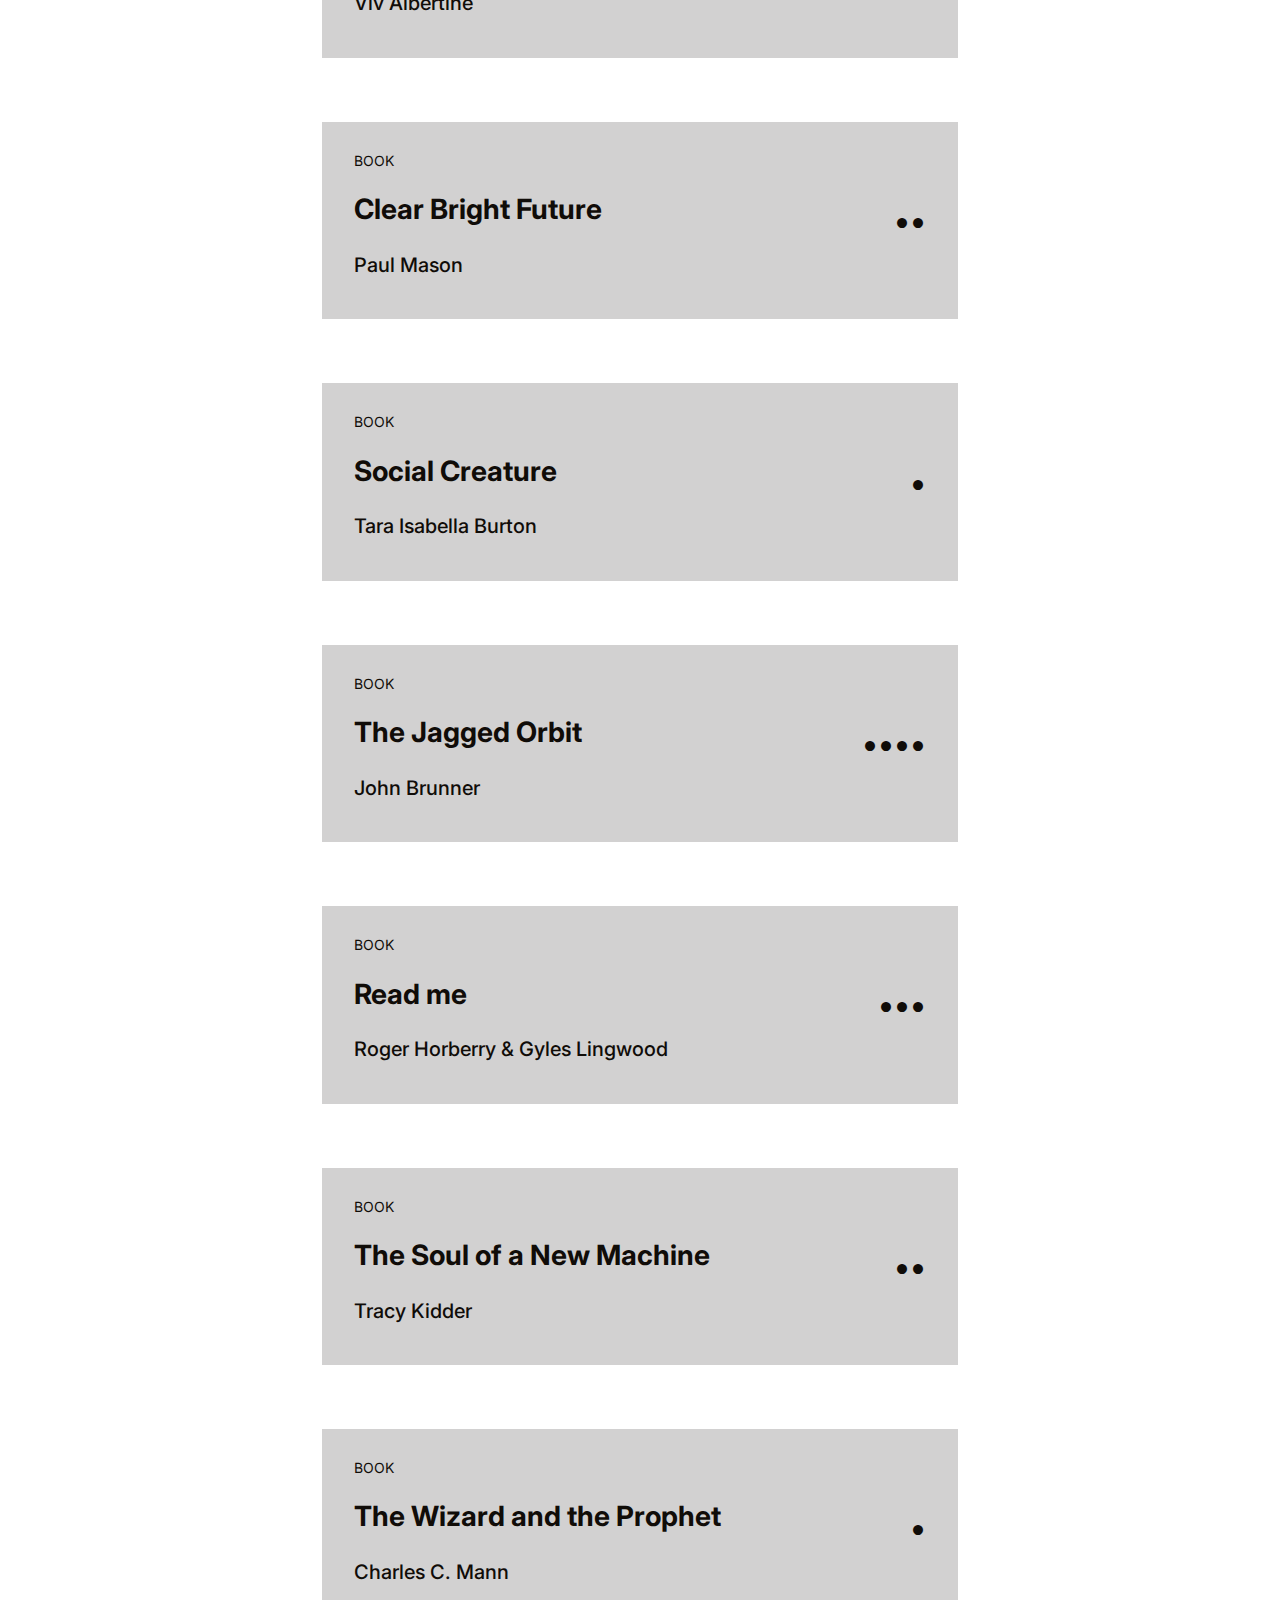
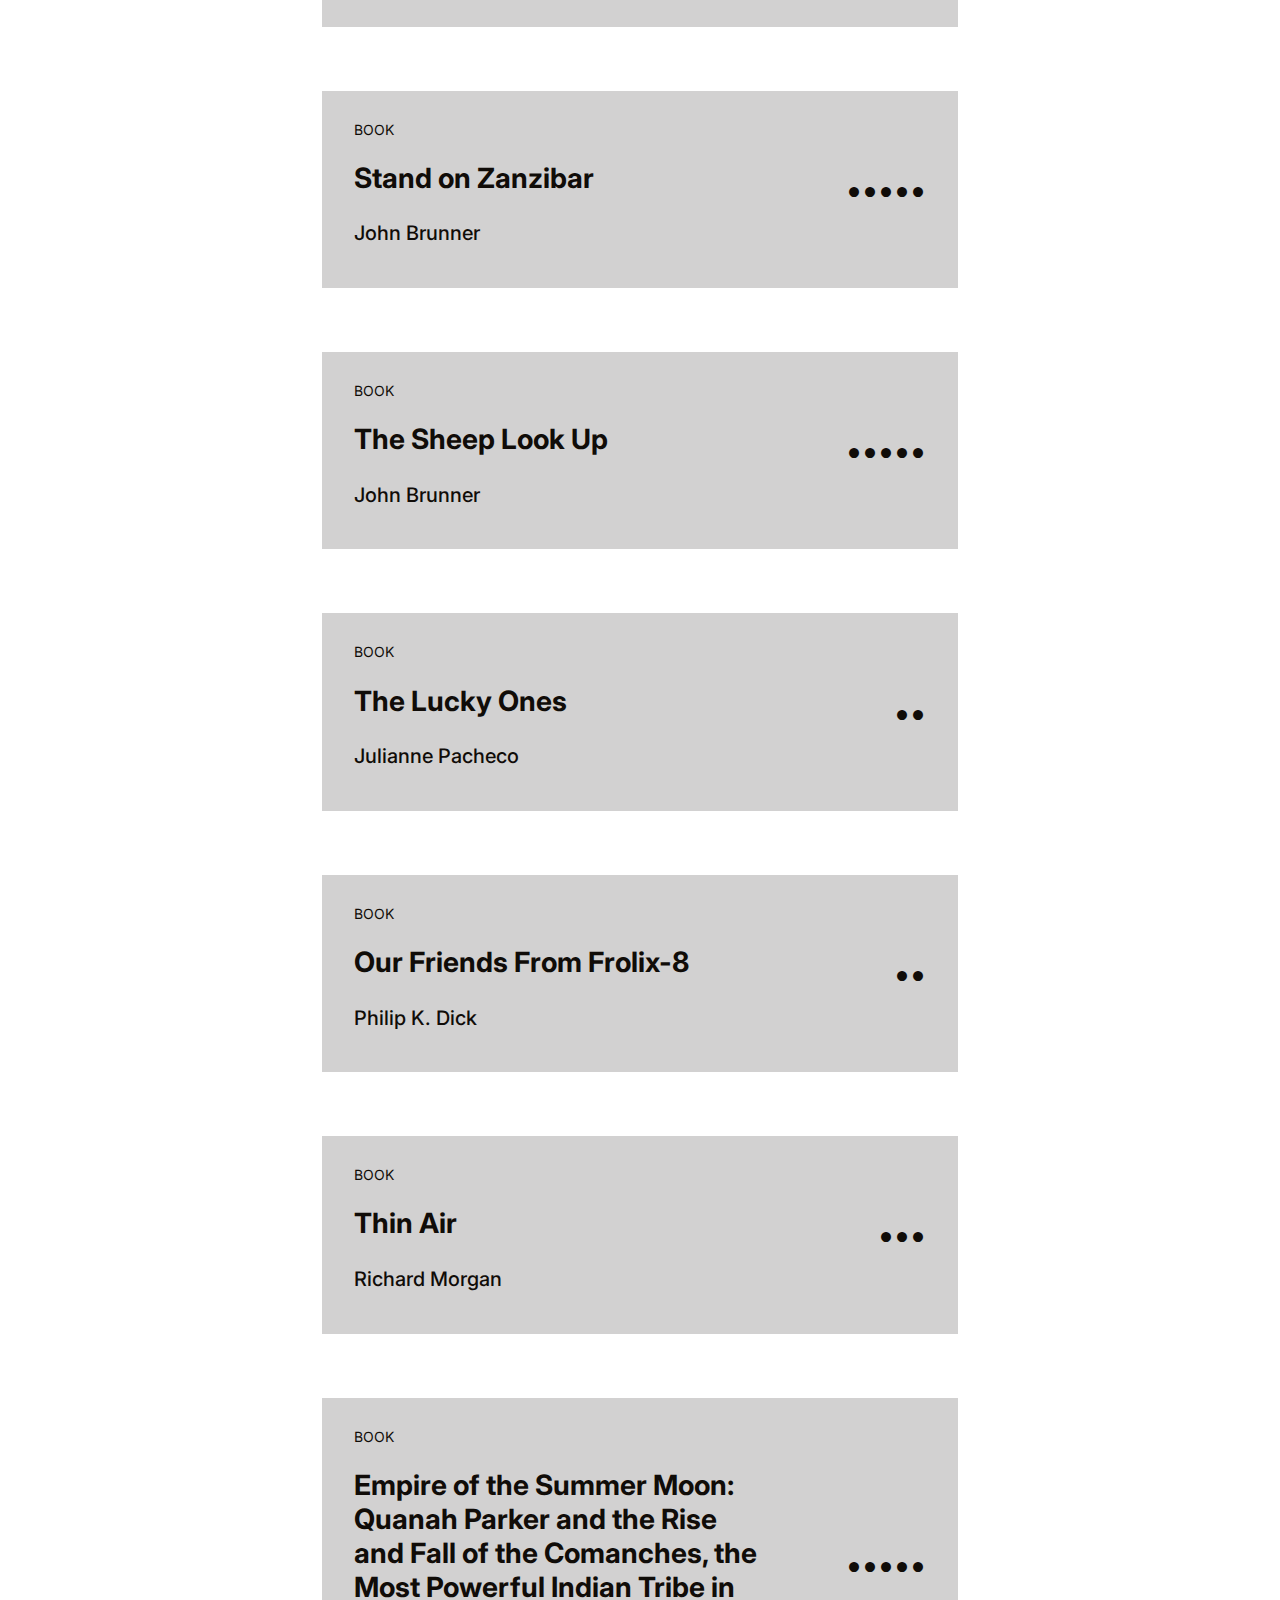
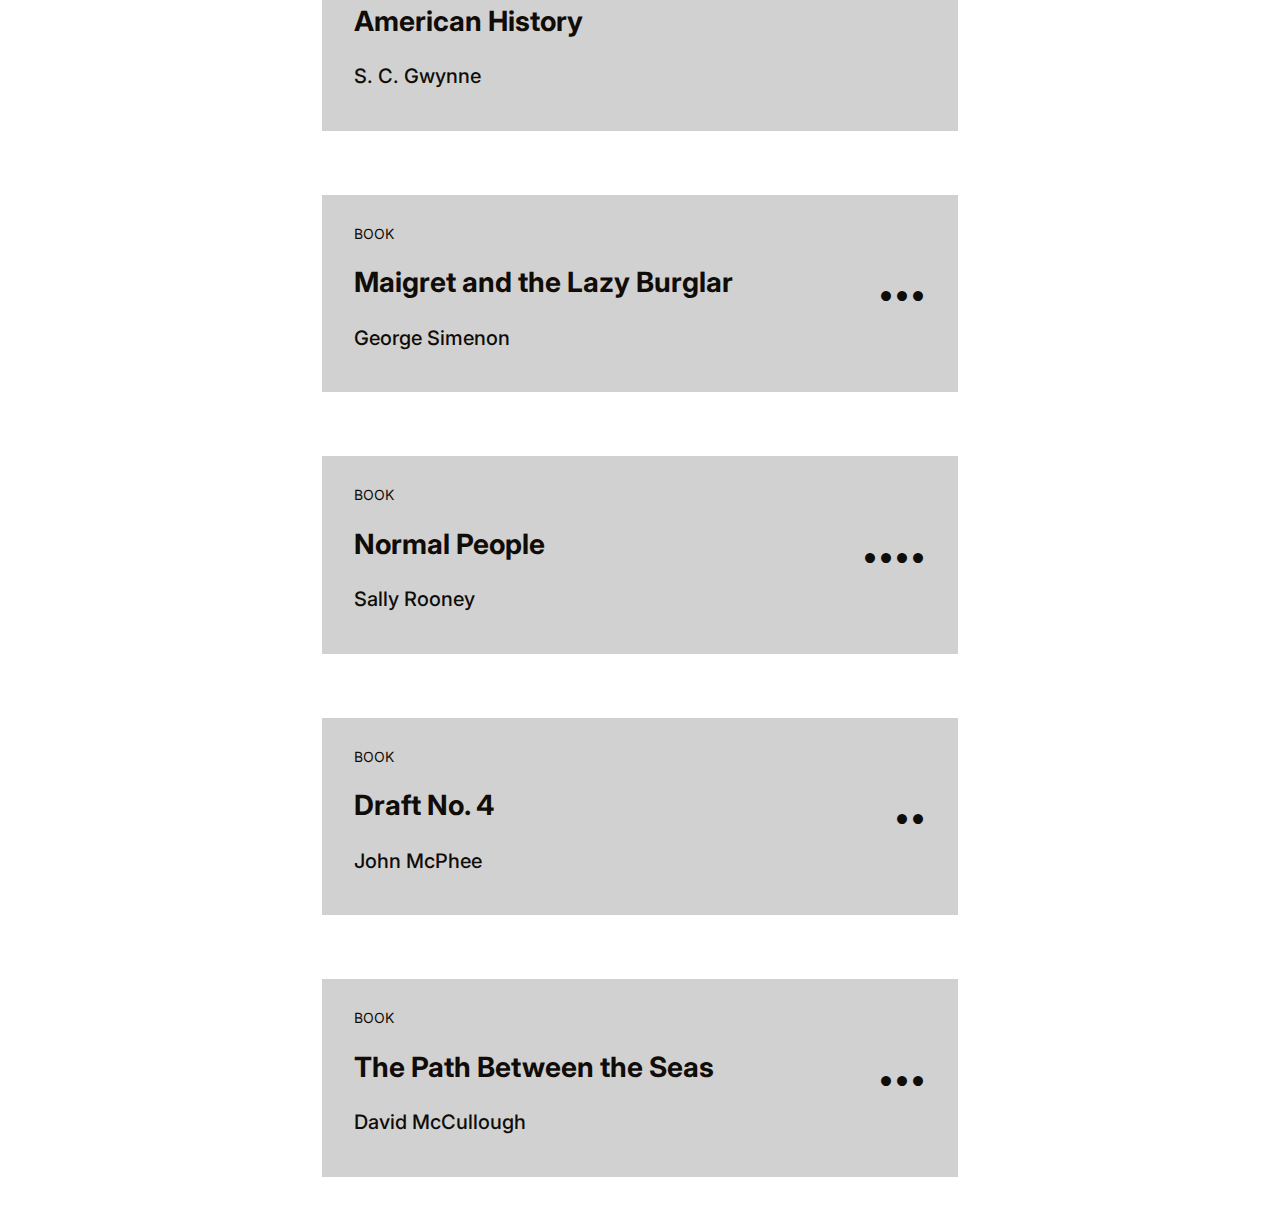
==== commit 868bf336: "Update labels etc" ====
--- a/index.html
+++ b/index.html
@@ -4,7 +4,8 @@
 <head>
     <title>Books 2019</title>
     <link rel="stylesheet" type="text/css" href="style.css">
-    <link href="https://fonts.googleapis.com/css?family=Inter&display=swap" rel="stylesheet">
+<link href="https://fonts.googleapis.com/css?family=Inter:400,500,600,700,800,900&display=swap" rel="stylesheet">
+<link rel="icon" href="https://emojipedia-us.s3.dualstack.us-west-1.amazonaws.com/thumbs/240/twitter/236/books_1f4da.png">
     <meta http-equiv="Content-Type" content="text/html; charset=UTF-8" />
 
 
@@ -15,7 +16,7 @@
     	<h1>Books 2019</h1>
     	<div class="content-container">
 <div class="content-left">
-<h3 class="label">Book</h3>
+<h3 class="label">BOOK</h3>
 <h2 class="content-title">How to Be a Person in the World</h2>
 <h4 class="content-further-info">Heather Havrilevsky</h4>
 </div>
@@ -25,7 +26,7 @@
 </div>
 <div class="content-container">
 <div class="content-left">
-<h3 class="label">Book</h3>
+<h3 class="label">BOOK</h3>
 <h2 class="content-title">Mr. Penumbra's 24-hour Bookstore</h2>
 <h4 class="content-further-info">Robin Sloan</h4>
 </div>
@@ -34,7 +35,7 @@
 </div>
 </div><div class="content-container">
 <div class="content-left">
-<h3 class="label">Book</h3>
+<h3 class="label">BOOK</h3>
 <h2 class="content-title">Libra</h2>
 <h4 class="content-further-info">Don  DeLillo</h4>
 </div>
@@ -43,7 +44,7 @@
 </div>
 </div><div class="content-container">
 <div class="content-left">
-<h3 class="label">Book</h3>
+<h3 class="label">BOOK</h3>
 <h2 class="content-title">The Education of a Coach</h2>
 <h4 class="content-further-info">David Halberstam</h4>
 </div>
@@ -52,7 +53,7 @@
 </div>
 </div><div class="content-container">
 <div class="content-left">
-<h3 class="label">Book</h3>
+<h3 class="label">BOOK</h3>
 <h2 class="content-title">Deep River</h2>
 <h4 class="content-further-info">Karl Marlantes</h4>
 </div>
@@ -61,7 +62,7 @@
 </div>
 </div><div class="content-container">
 <div class="content-left">
-<h3 class="label">Book</h3>
+<h3 class="label">BOOK</h3>
 <h2 class="content-title">The Dark Knight Returns</h2>
 <h4 class="content-further-info">Frank Miller</h4>
 </div>
@@ -70,7 +71,7 @@
 </div>
 </div><div class="content-container">
 <div class="content-left">
-<h3 class="label">Book</h3>
+<h3 class="label">BOOK</h3>
 <h2 class="content-title">Hormonal</h2>
 <h4 class="content-further-info">Eleanor Morgan</h4>
 </div>
@@ -79,7 +80,7 @@
 </div>
 </div><div class="content-container">
 <div class="content-left">
-<h3 class="label">Book</h3>
+<h3 class="label">BOOK</h3>
 <h2 class="content-title">A *New* Program for Graphic Design</h2>
 <h4 class="content-further-info">David Reinfurt</h4>
 </div>
@@ -88,7 +89,7 @@
 </div>
 </div><div class="content-container">
 <div class="content-left">
-<h3 class="label">Book</h3>
+<h3 class="label">BOOK</h3>
 <h2 class="content-title">Say Nothing</h2>
 <h4 class="content-further-info">Patrick Radden Keefe</h4>
 </div>
@@ -97,7 +98,7 @@
 </div>
 </div><div class="content-container">
 <div class="content-left">
-<h3 class="label">Book</h3>
+<h3 class="label">BOOK</h3>
 <h2 class="content-title">Downward to the Earth</h2>
 <h4 class="content-further-info">Robert Silverberg</h4>
 </div>
@@ -106,7 +107,7 @@
 </div>
 </div><div class="content-container">
 <div class="content-left">
-<h3 class="label">Book</h3>
+<h3 class="label">BOOK</h3>
 <h2 class="content-title">The Honours</h2>
 <h4 class="content-further-info">Tim Clare</h4>
 </div>
@@ -115,7 +116,7 @@
 </div>
 </div><div class="content-container">
 <div class="content-left">
-<h3 class="label">Book</h3>
+<h3 class="label">BOOK</h3>
 <h2 class="content-title">The Gallows Pole</h2>
 <h4 class="content-further-info">Benjamin Myers</h4>
 </div>
@@ -124,7 +125,7 @@
 </div>
 </div><div class="content-container">
 <div class="content-left">
-<h3 class="label">Book</h3>
+<h3 class="label">BOOK</h3>
 <h2 class="content-title">My Duck is Your Duck</h2>
 <h4 class="content-further-info">Deborah Eisenberg</h4>
 </div>
@@ -133,7 +134,7 @@
 </div>
 </div><div class="content-container">
 <div class="content-left">
-<h3 class="label">Book</h3>
+<h3 class="label">BOOK</h3>
 <h2 class="content-title">Rule of Capture</h2>
 <h4 class="content-further-info">Christopher Brown</h4>
 </div>
@@ -142,7 +143,7 @@
 </div>
 </div><div class="content-container">
 <div class="content-left">
-<h3 class="label">Book</h3>
+<h3 class="label">BOOK</h3>
 <h2 class="content-title">Sputnik Sweetheart</h2>
 <h4 class="content-further-info">Haruki Murakami</h4>
 </div>
@@ -151,7 +152,7 @@
 </div>
 </div><div class="content-container">
 <div class="content-left">
-<h3 class="label">Book</h3>
+<h3 class="label">BOOK</h3>
 <h2 class="content-title">Sourdough</h2>
 <h4 class="content-further-info">Robin Sloan</h4>
 </div>
@@ -160,7 +161,7 @@
 </div>
 </div><div class="content-container">
 <div class="content-left">
-<h3 class="label">Book</h3>
+<h3 class="label">BOOK</h3>
 <h2 class="content-title">Ancillary Justice</h2>
 <h4 class="content-further-info">Ann Leckie</h4>
 </div>
@@ -169,7 +170,7 @@
 </div>
 </div><div class="content-container">
 <div class="content-left">
-<h3 class="label">Book</h3>
+<h3 class="label">BOOK</h3>
 <h2 class="content-title">The Night Visitor</h2>
 <h4 class="content-further-info">B. Traven</h4>
 </div>
@@ -178,7 +179,7 @@
 </div>
 </div><div class="content-container">
 <div class="content-left">
-<h3 class="label">Book</h3>
+<h3 class="label">BOOK</h3>
 <h2 class="content-title">The Thing Itself</h2>
 <h4 class="content-further-info">Adam Roberts</h4>
 </div>
@@ -187,7 +188,7 @@
 </div>
 </div><div class="content-container">
 <div class="content-left">
-<h3 class="label">Book</h3>
+<h3 class="label">BOOK</h3>
 <h2 class="content-title">The Snakehead</h2>
 <h4 class="content-further-info">Patrick Radden Keefe</h4>
 </div>
@@ -196,7 +197,7 @@
 </div>
 </div><div class="content-container">
 <div class="content-left">
-<h3 class="label">Book</h3>
+<h3 class="label">BOOK</h3>
 <h2 class="content-title">Who Killed MY Father</h2>
 <h4 class="content-further-info">Edouard Louis</h4>
 </div>
@@ -205,7 +206,7 @@
 </div>
 </div><div class="content-container">
 <div class="content-left">
-<h3 class="label">Book</h3>
+<h3 class="label">BOOK</h3>
 <h2 class="content-title">Death is not an option</h2>
 <h4 class="content-further-info">Susanne Rivecca</h4>
 </div>
@@ -214,7 +215,7 @@
 </div>
 </div><div class="content-container">
 <div class="content-left">
-<h3 class="label">Book</h3>
+<h3 class="label">BOOK</h3>
 <h2 class="content-title">Matterhorn</h2>
 <h4 class="content-further-info">Karl Marlantes</h4>
 </div>
@@ -223,7 +224,7 @@
 </div>
 </div><div class="content-container">
 <div class="content-left">
-<h3 class="label">Book</h3>
+<h3 class="label">BOOK</h3>
 <h2 class="content-title">The Portable Veblen</h2>
 <h4 class="content-further-info">Elizabeth McKenzie</h4>
 </div>
@@ -232,7 +233,7 @@
 </div>
 </div><div class="content-container">
 <div class="content-left">
-<h3 class="label">Book</h3>
+<h3 class="label">BOOK</h3>
 <h2 class="content-title">The Bonfire of the Vanities</h2>
 <h4 class="content-further-info">Tom Wolfe</h4>
 </div>
@@ -241,7 +242,7 @@
 </div>
 </div><div class="content-container">
 <div class="content-left">
-<h3 class="label">Book</h3>
+<h3 class="label">BOOK</h3>
 <h2 class="content-title">Working</h2>
 <h4 class="content-further-info">Robert Caro</h4>
 </div>
@@ -250,7 +251,7 @@
 </div>
 </div><div class="content-container">
 <div class="content-left">
-<h3 class="label">Book</h3>
+<h3 class="label">BOOK</h3>
 <h2 class="content-title">Delta-V</h2>
 <h4 class="content-further-info">Daniel Suarez</h4>
 </div>
@@ -259,7 +260,7 @@
 </div>
 </div><div class="content-container">
 <div class="content-left">
-<h3 class="label">Book</h3>
+<h3 class="label">BOOK</h3>
 <h2 class="content-title">Bright Lights, Big City</h2>
 <h4 class="content-further-info">Jay McInerney</h4>
 </div>
@@ -268,7 +269,7 @@
 </div>
 </div><div class="content-container">
 <div class="content-left">
-<h3 class="label">Book</h3>
+<h3 class="label">BOOK</h3>
 <h2 class="content-title">The Boatbuilder</h2>
 <h4 class="content-further-info">Daniel Gumbiner</h4>
 </div>
@@ -277,7 +278,7 @@
 </div>
 </div><div class="content-container">
 <div class="content-left">
-<h3 class="label">Book</h3>
+<h3 class="label">BOOK</h3>
 <h2 class="content-title">To Throw Away Unopened</h2>
 <h4 class="content-further-info">Viv Albertine</h4>
 </div>
@@ -286,7 +287,7 @@
 </div>
 </div><div class="content-container">
 <div class="content-left">
-<h3 class="label">Book</h3>
+<h3 class="label">BOOK</h3>
 <h2 class="content-title">Clear Bright Future</h2>
 <h4 class="content-further-info">Paul Mason</h4>
 </div>
@@ -295,7 +296,7 @@
 </div>
 </div><div class="content-container">
 <div class="content-left">
-<h3 class="label">Book</h3>
+<h3 class="label">BOOK</h3>
 <h2 class="content-title">Social Creature</h2>
 <h4 class="content-further-info">Tara Isabella Burton</h4>
 </div>
@@ -304,7 +305,7 @@
 </div>
 </div><div class="content-container">
 <div class="content-left">
-<h3 class="label">Book</h3>
+<h3 class="label">BOOK</h3>
 <h2 class="content-title">The Jagged Orbit</h2>
 <h4 class="content-further-info">John Brunner</h4>
 </div>
@@ -313,7 +314,7 @@
 </div>
 </div><div class="content-container">
 <div class="content-left">
-<h3 class="label">Book</h3>
+<h3 class="label">BOOK</h3>
 <h2 class="content-title">Read me</h2>
 <h4 class="content-further-info">Roger Horberry &amp; Gyles Lingwood</h4>
 </div>
@@ -322,7 +323,7 @@
 </div>
 </div><div class="content-container">
 <div class="content-left">
-<h3 class="label">Book</h3>
+<h3 class="label">BOOK</h3>
 <h2 class="content-title">The Soul of a New Machine</h2>
 <h4 class="content-further-info">Tracy Kidder</h4>
 </div>
@@ -331,7 +332,7 @@
 </div>
 </div><div class="content-container">
 <div class="content-left">
-<h3 class="label">Book</h3>
+<h3 class="label">BOOK</h3>
 <h2 class="content-title">The Wizard and the Prophet</h2>
 <h4 class="content-further-info">Charles C. Mann</h4>
 </div>
@@ -340,7 +341,7 @@
 </div>
 </div><div class="content-container">
 <div class="content-left">
-<h3 class="label">Book</h3>
+<h3 class="label">BOOK</h3>
 <h2 class="content-title">Stand on Zanzibar</h2>
 <h4 class="content-further-info">John Brunner</h4>
 </div>
@@ -349,7 +350,7 @@
 </div>
 </div><div class="content-container">
 <div class="content-left">
-<h3 class="label">Book</h3>
+<h3 class="label">BOOK</h3>
 <h2 class="content-title">The Sheep Look Up</h2>
 <h4 class="content-further-info">John Brunner</h4>
 </div>
@@ -358,7 +359,7 @@
 </div>
 </div><div class="content-container">
 <div class="content-left">
-<h3 class="label">Book</h3>
+<h3 class="label">BOOK</h3>
 <h2 class="content-title">The Lucky Ones</h2>
 <h4 class="content-further-info">Julianne Pacheco</h4>
 </div>
@@ -367,7 +368,7 @@
 </div>
 </div><div class="content-container">
 <div class="content-left">
-<h3 class="label">Book</h3>
+<h3 class="label">BOOK</h3>
 <h2 class="content-title">Our Friends From Frolix-8</h2>
 <h4 class="content-further-info">Philip K. Dick</h4>
 </div>
@@ -376,7 +377,7 @@
 </div>
 </div><div class="content-container">
 <div class="content-left">
-<h3 class="label">Book</h3>
+<h3 class="label">BOOK</h3>
 <h2 class="content-title">Thin Air</h2>
 <h4 class="content-further-info">Richard Morgan</h4>
 </div>
@@ -385,7 +386,7 @@
 </div>
 </div><div class="content-container">
 <div class="content-left">
-<h3 class="label">Book</h3>
+<h3 class="label">BOOK</h3>
 <h2 class="content-title">Empire of the Summer Moon: Quanah Parker and the Rise and Fall of the Comanches, the Most Powerful Indian Tribe in American History</h2>
 <h4 class="content-further-info">S. C. Gwynne</h4>
 </div>
@@ -394,7 +395,7 @@
 </div>
 </div><div class="content-container">
 <div class="content-left">
-<h3 class="label">Book</h3>
+<h3 class="label">BOOK</h3>
 <h2 class="content-title">Maigret and the Lazy Burglar</h2>
 <h4 class="content-further-info">George Simenon</h4>
 </div>
@@ -403,7 +404,7 @@
 </div>
 </div><div class="content-container">
 <div class="content-left">
-<h3 class="label">Book</h3>
+<h3 class="label">BOOK</h3>
 <h2 class="content-title">Normal People</h2>
 <h4 class="content-further-info">Sally Rooney</h4>
 </div>
@@ -412,7 +413,7 @@
 </div>
 </div><div class="content-container">
 <div class="content-left">
-<h3 class="label">Book</h3>
+<h3 class="label">BOOK</h3>
 <h2 class="content-title">Draft No. 4</h2>
 <h4 class="content-further-info">John McPhee</h4>
 </div>
@@ -421,7 +422,7 @@
 </div>
 </div><div class="content-container">
 <div class="content-left">
-<h3 class="label">Book</h3>
+<h3 class="label">BOOK</h3>
 <h2 class="content-title">The Path Between the Seas</h2>
 <h4 class="content-further-info">David McCullough</h4>
 </div>
@@ -430,4 +431,4 @@
 </div>
 </div>
 </div>
-</body>
+</body>--- a/style.css
+++ b/style.css
@@ -1,5 +1,7 @@
 body {
 	font-family: "Inter", sans-serif;
+	font-size: 16px;
+	color: #100c08;
 }
 
 .page-container{
@@ -11,7 +13,7 @@
 }
 
 .content-container {
-	background-color: #d0d0d0;
+	background-color: #d2d1d1;
 	margin: 32px;
 	padding: 16px;
 	display: flex;
@@ -22,6 +24,7 @@
 .content-left {
 	order: 0;
 	width: 70%;
+	padding-left: 16px
 }
 
 .content-right {
@@ -36,4 +39,28 @@
 h1 {
 	text-align: center;
 	font-weight: 900;
+	font-size: 54px;
+}
+
+.label {
+	font-size: 14px;
+	font-weight: 400;
+	font-variant-caps: small-caps;
+	background-color:
+
+}
+
+.content-title {
+	font-size: 28px;
+	font-weight:700;
+
+}
+
+.content-further-info {
+	font-size: 20px;
+	font-weight: 500;
+}
+
+.rating {
+	padding-right: 16px;
 }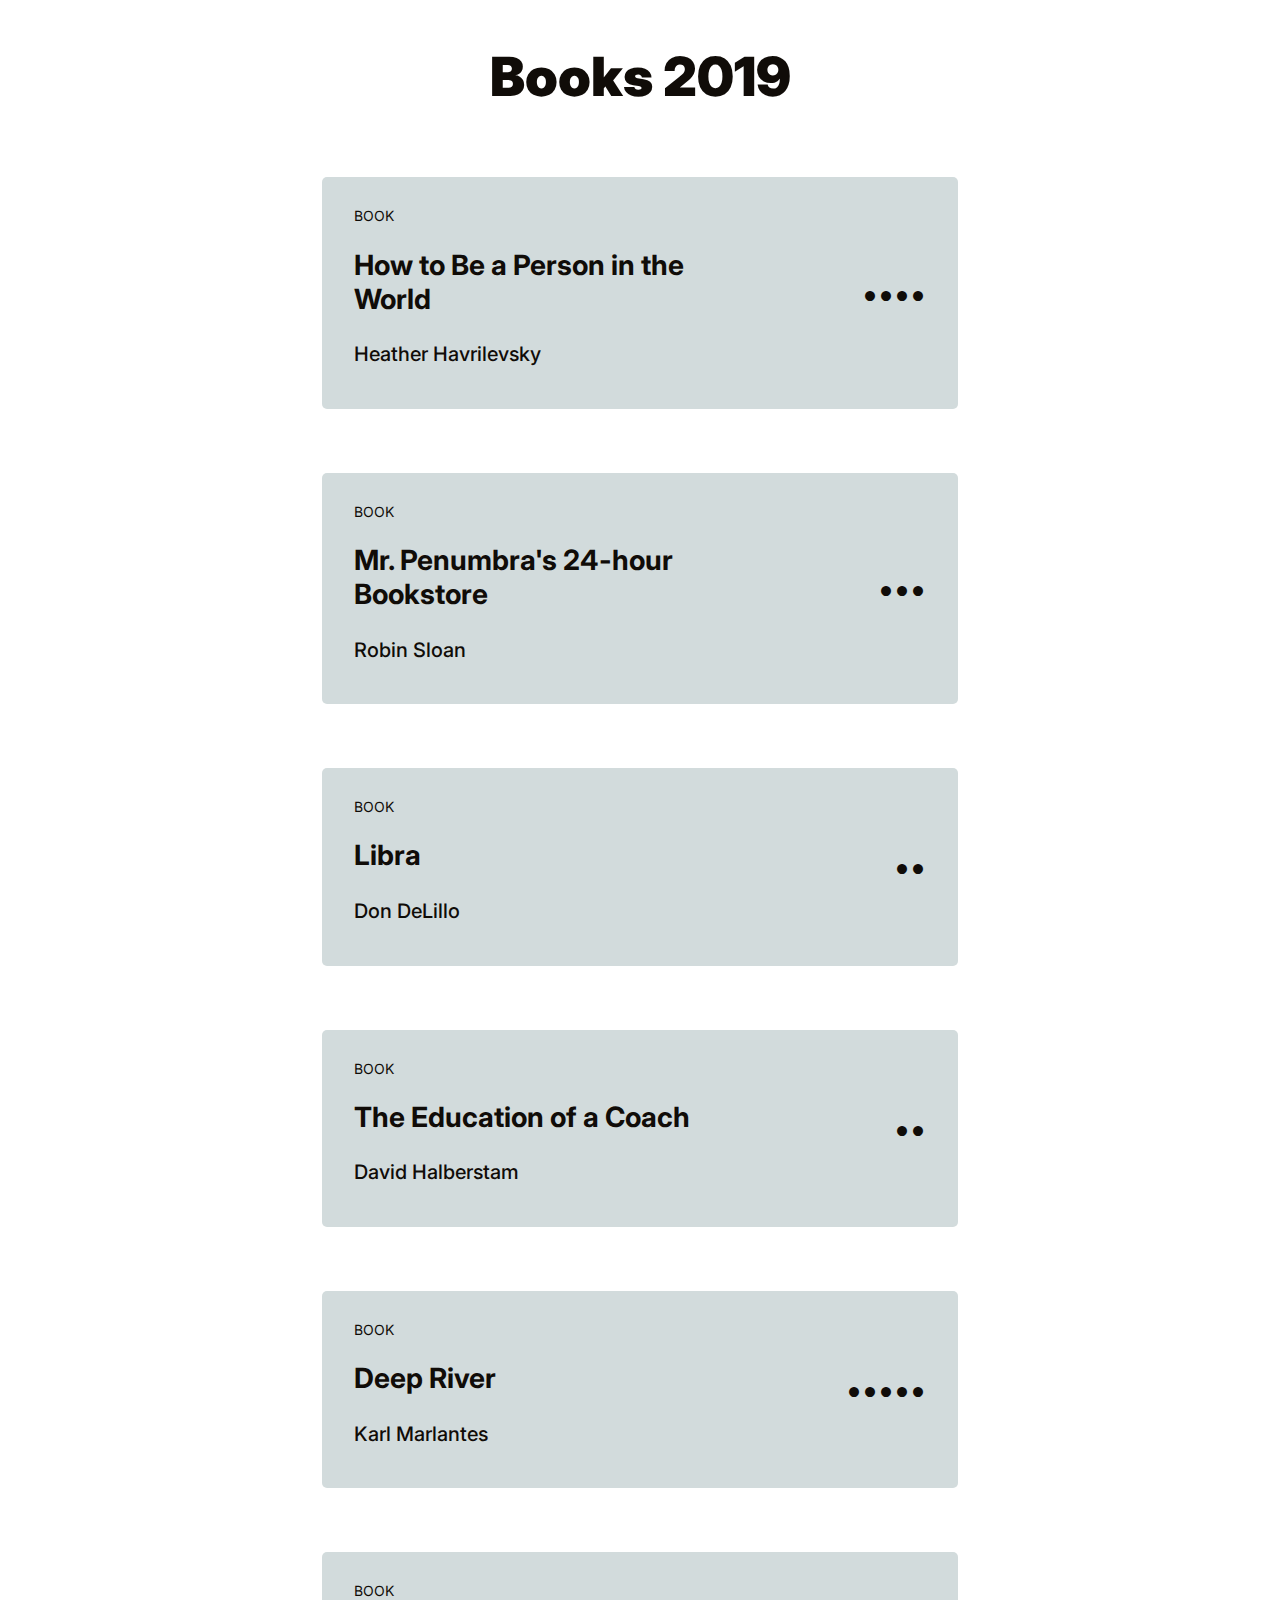
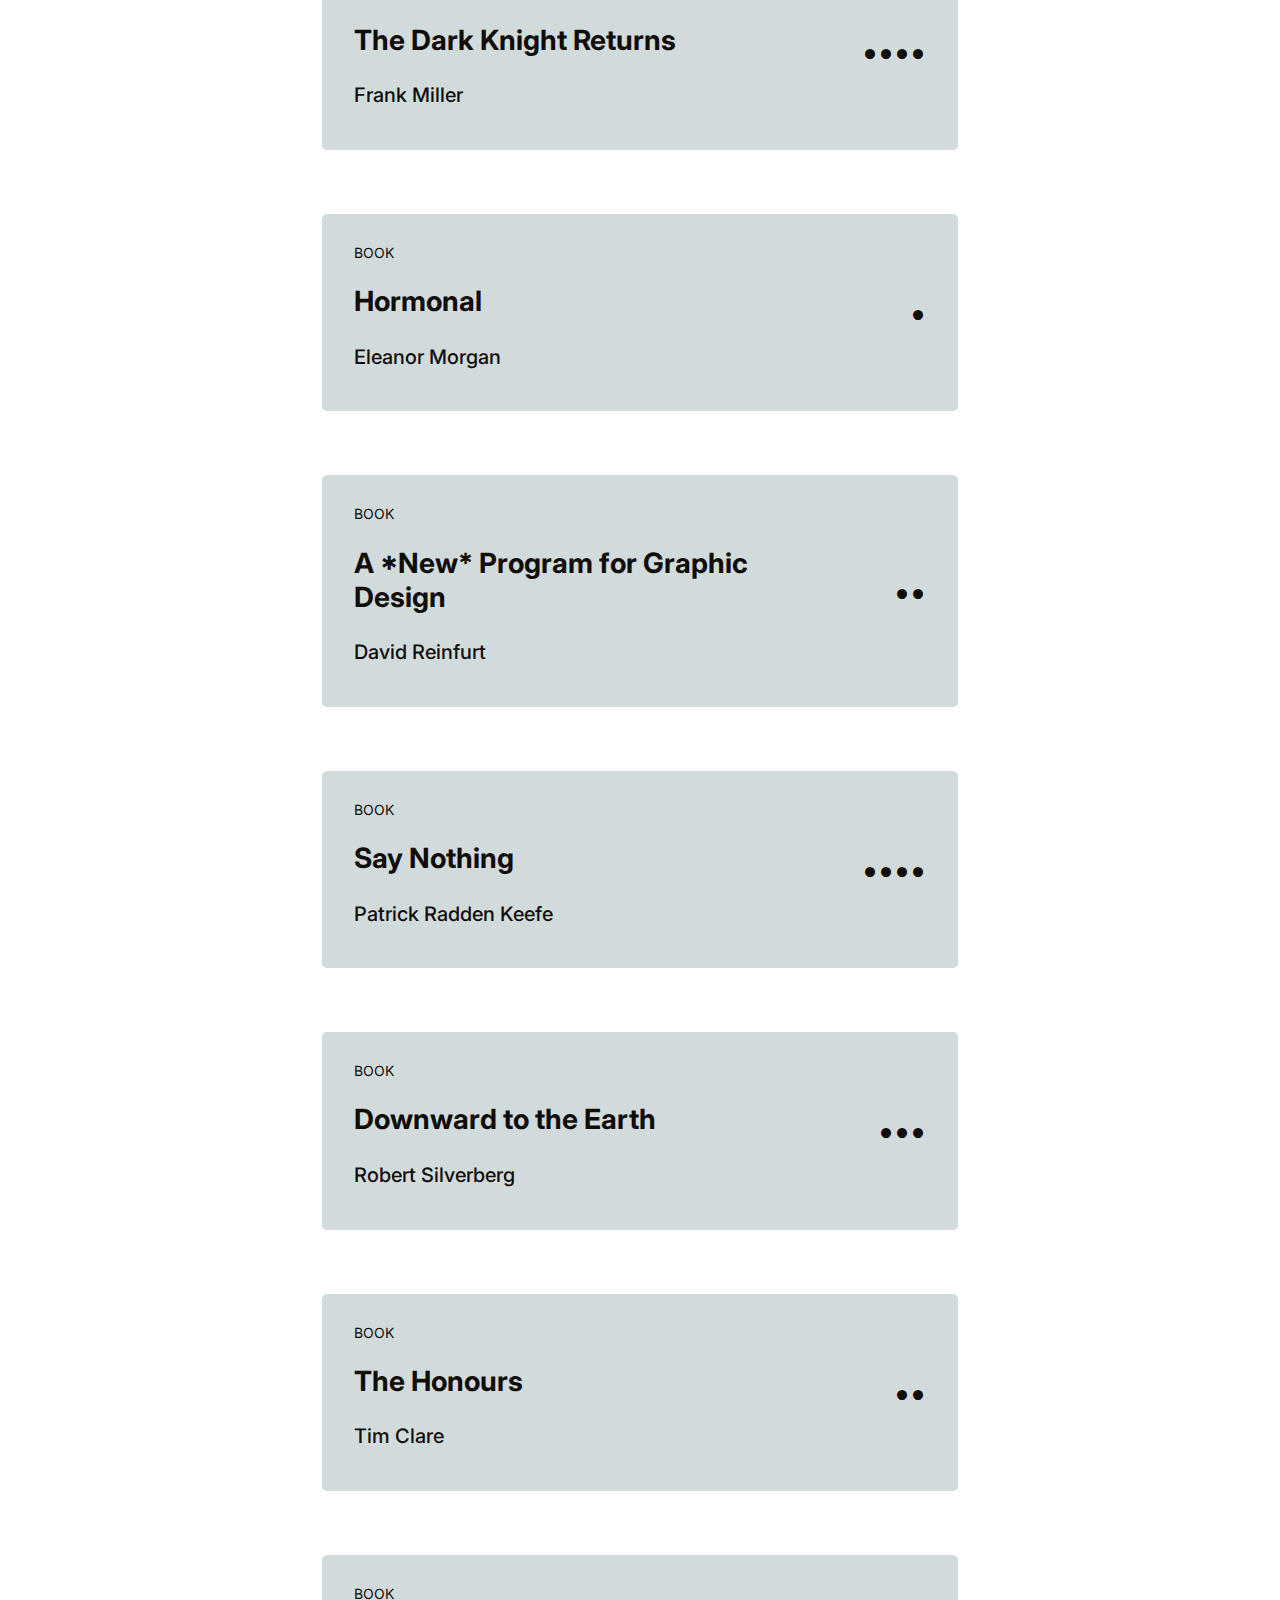
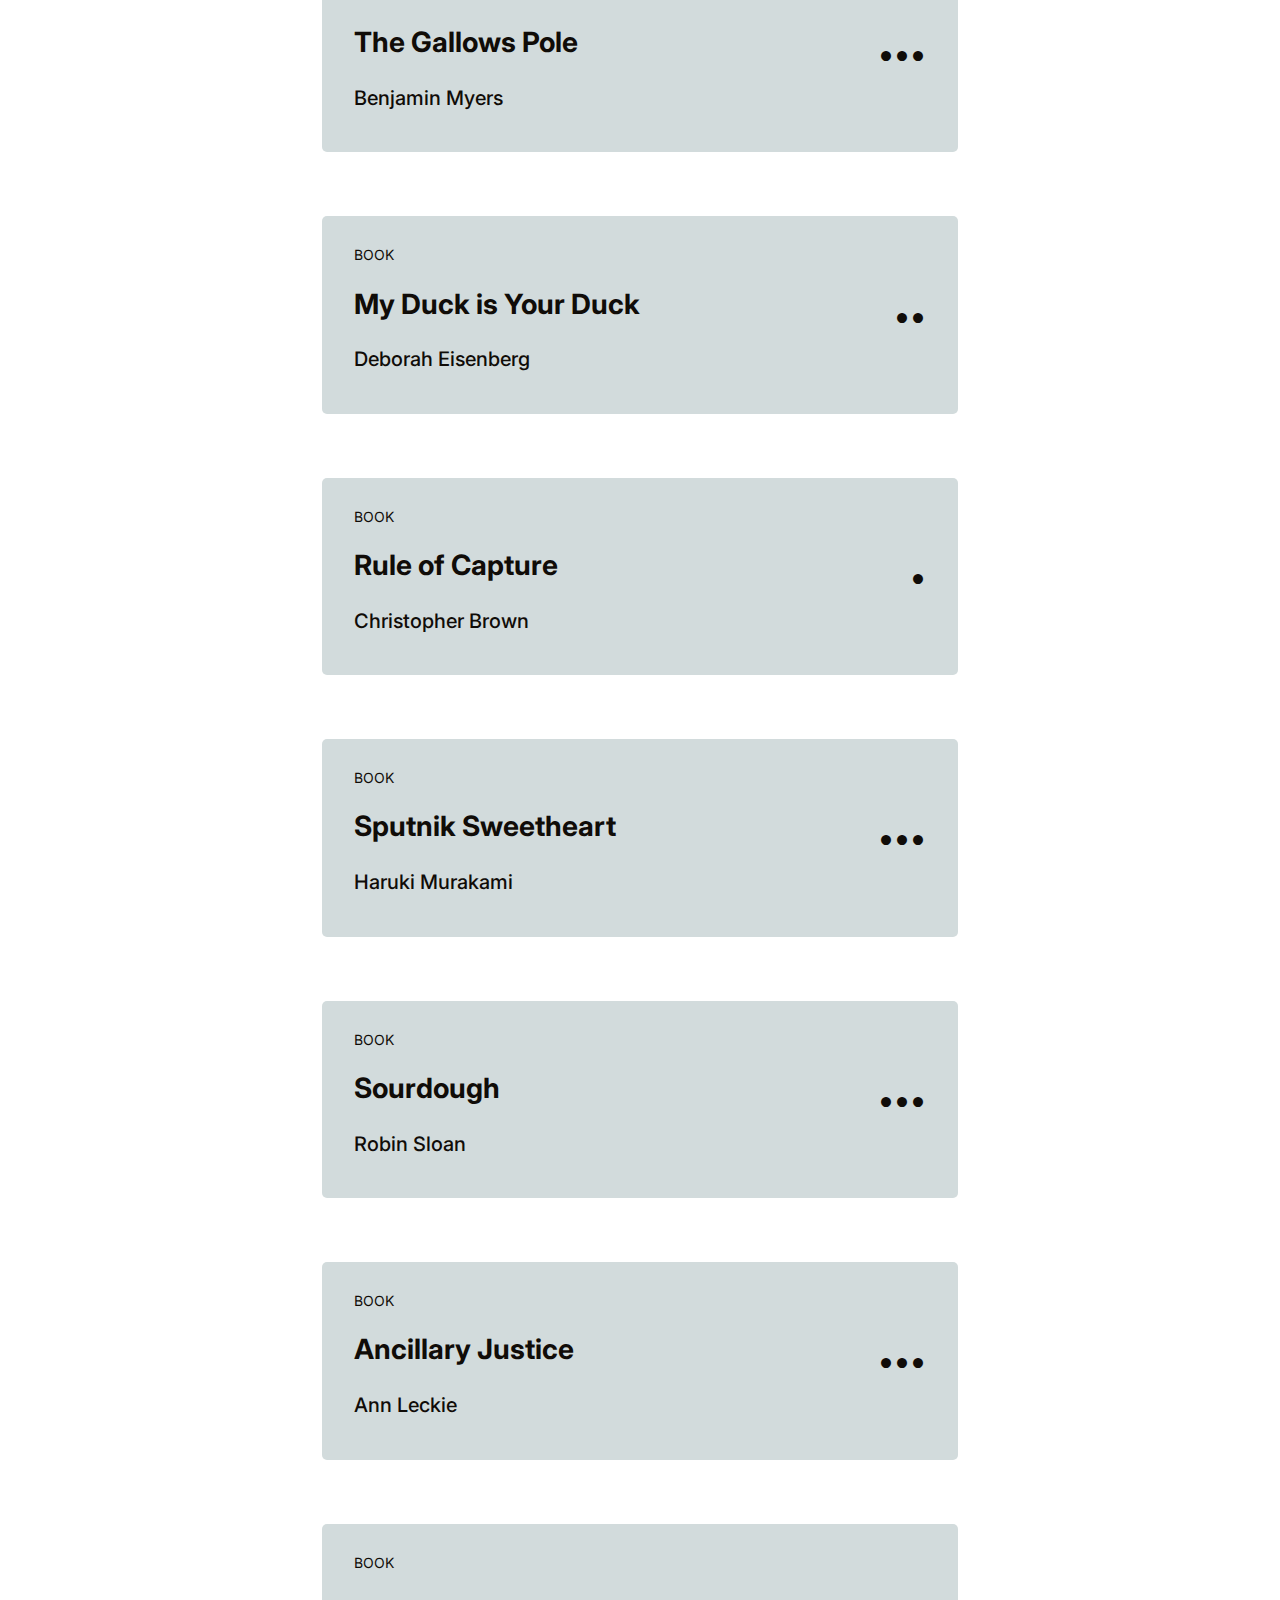
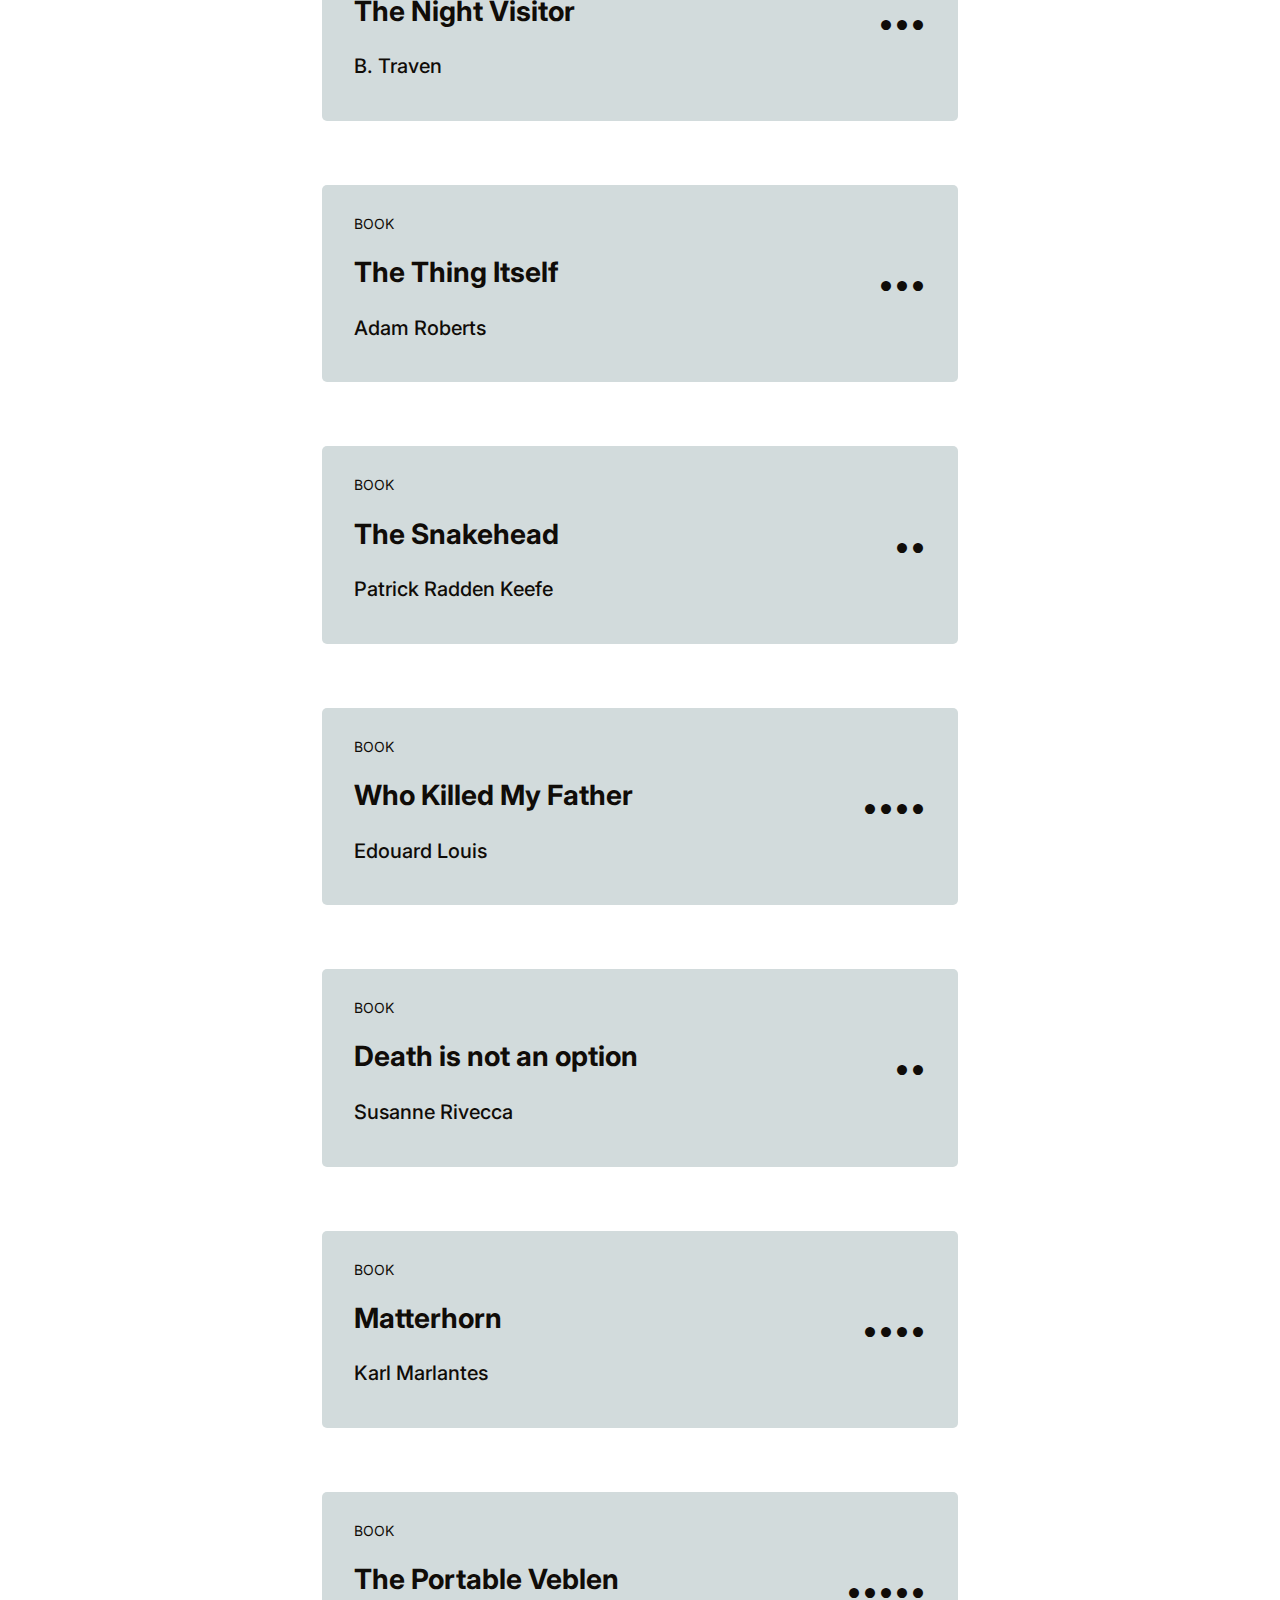
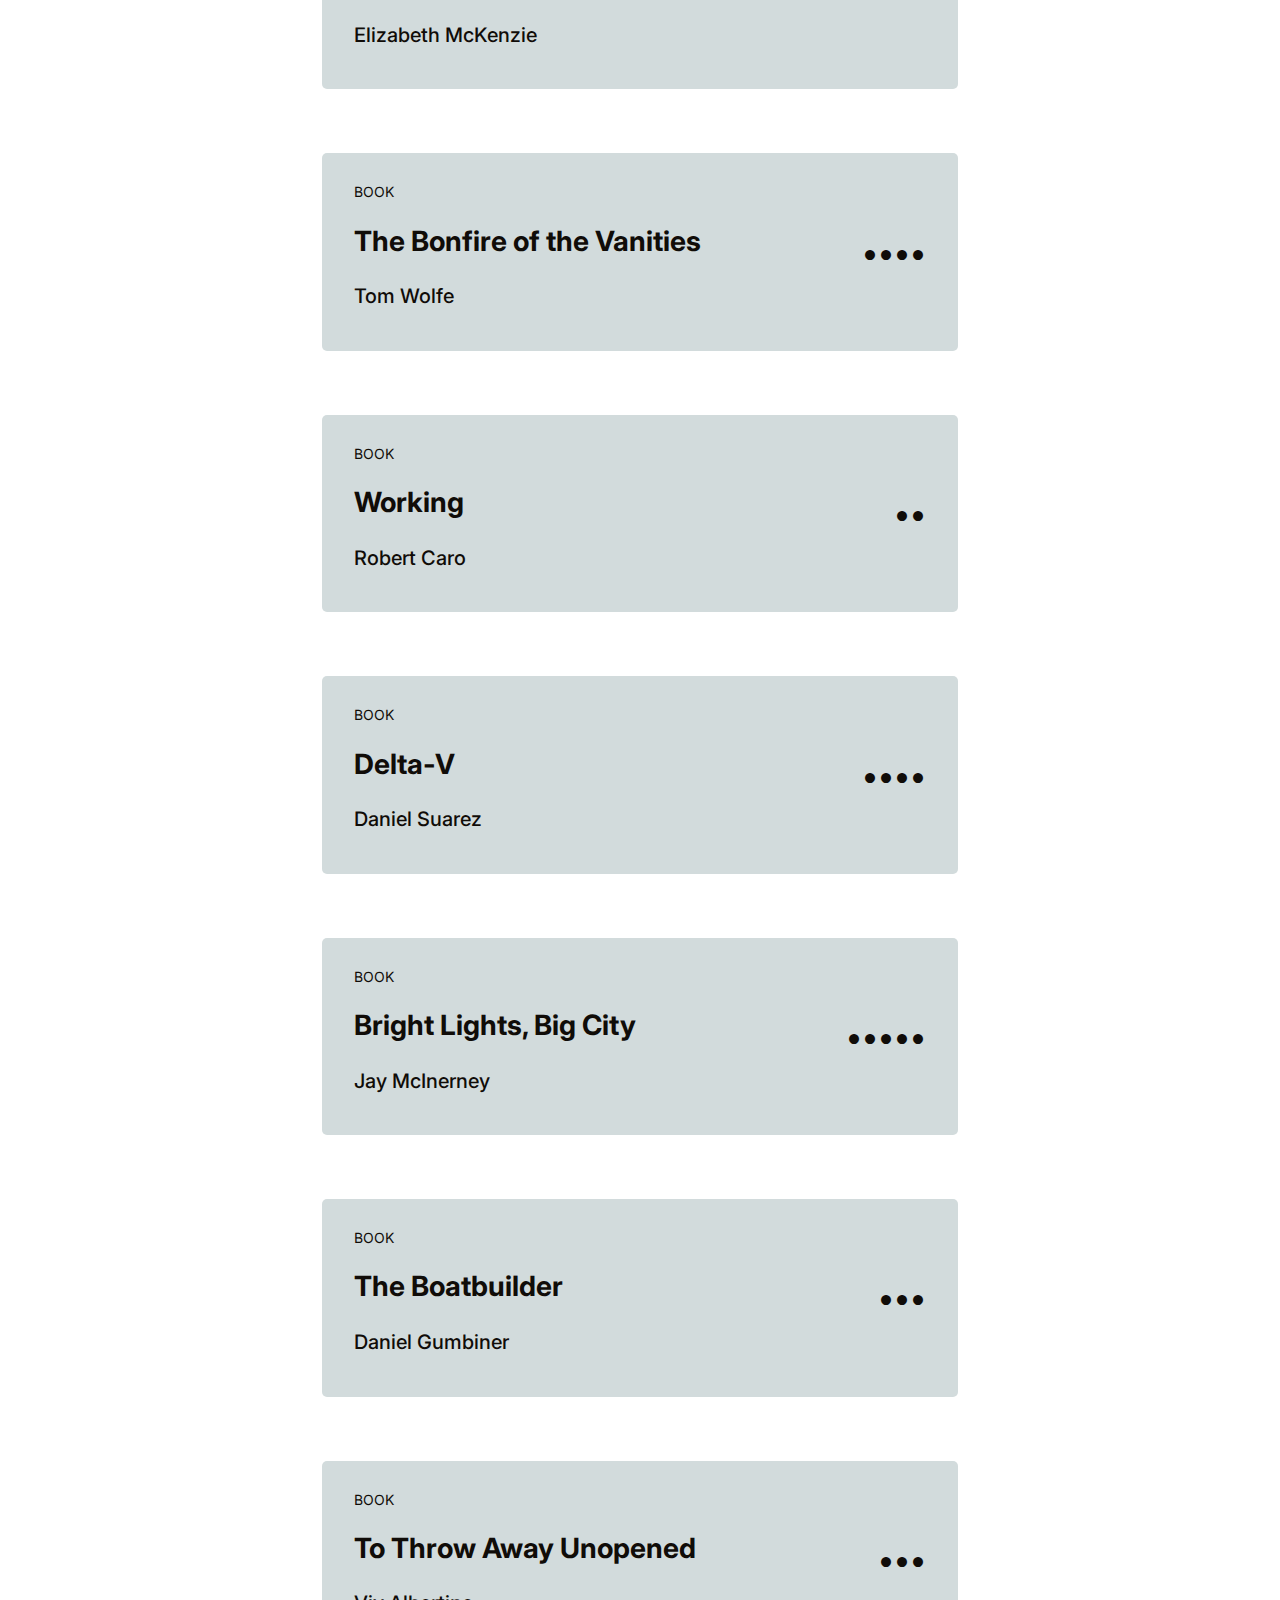
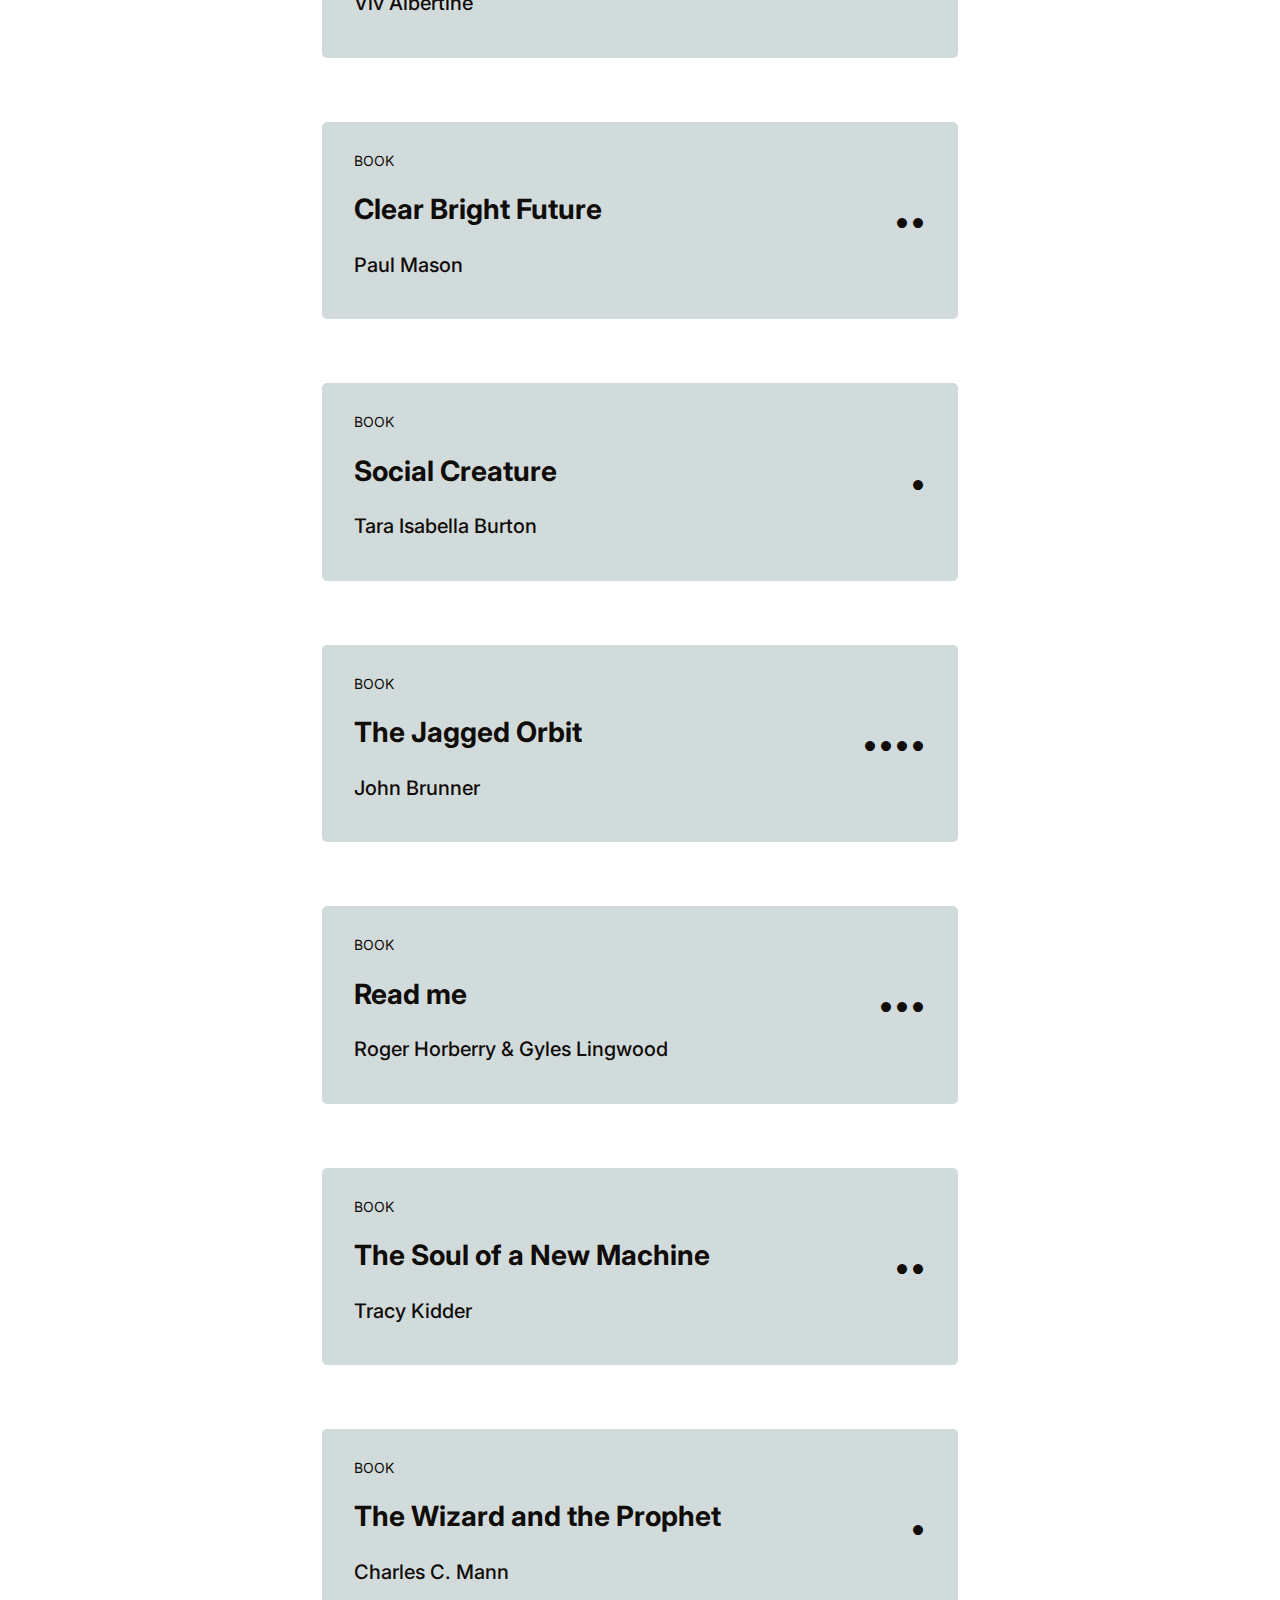
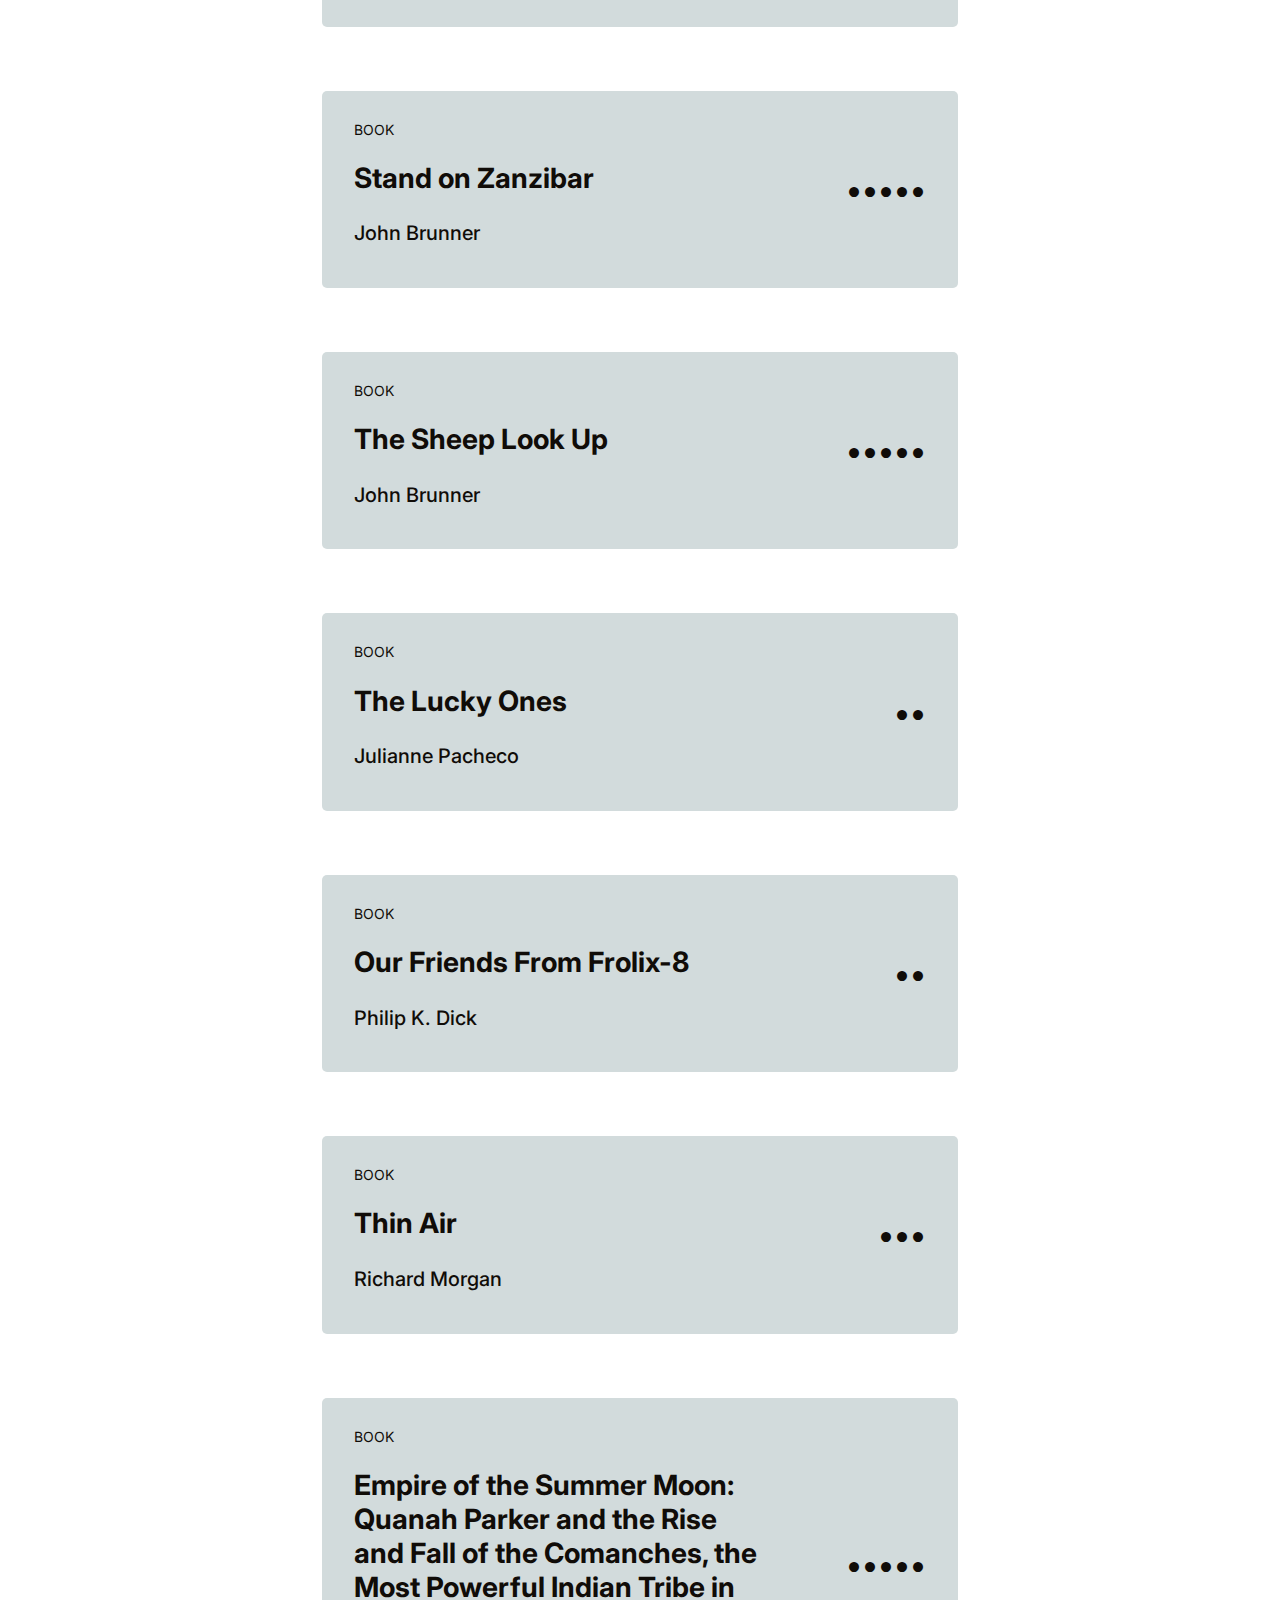
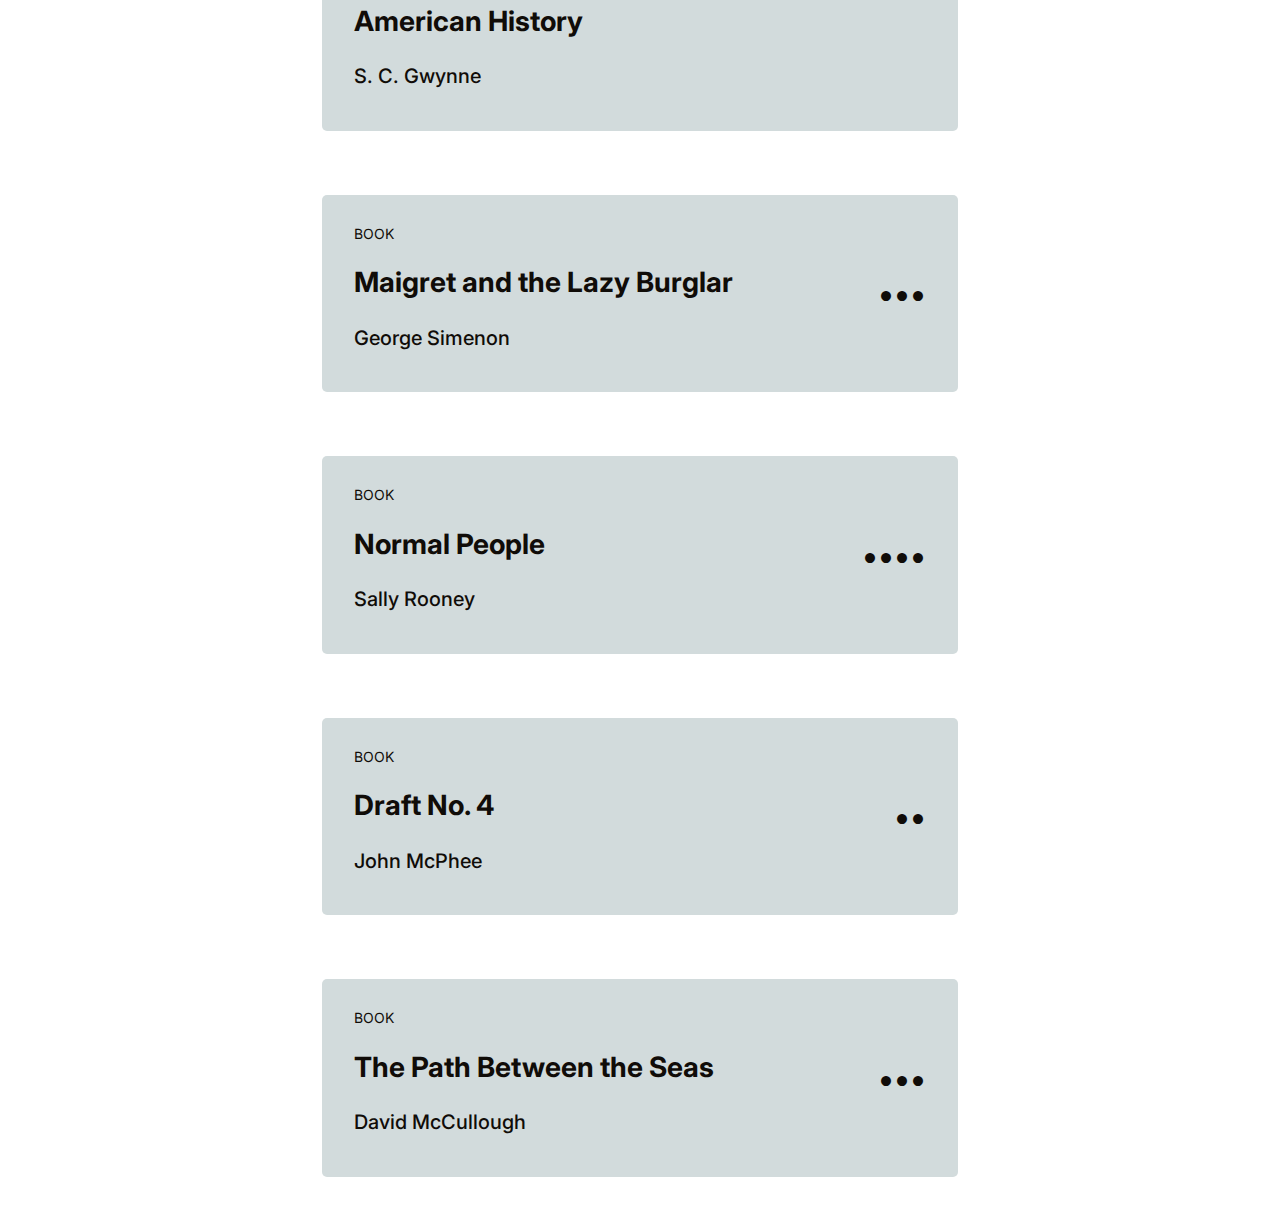
==== commit 9e69b401: "typo" ====
--- a/index.html
+++ b/index.html
@@ -198,7 +198,7 @@
 </div><div class="content-container">
 <div class="content-left">
 <h3 class="label">BOOK</h3>
-<h2 class="content-title">Who Killed MY Father</h2>
+<h2 class="content-title">Who Killed My Father</h2>
 <h4 class="content-further-info">Edouard Louis</h4>
 </div>
 <div class="content-right">
--- a/style.css
+++ b/style.css
@@ -13,12 +13,13 @@
 }
 
 .content-container {
-	background-color: #d2d1d1;
+	background-color: #d2dbdc;
 	margin: 32px;
 	padding: 16px;
 	display: flex;
 	flex-direction: row;
 	justify-content: space-around;
+	border-radius: 5px
 }
 
 .content-left {
